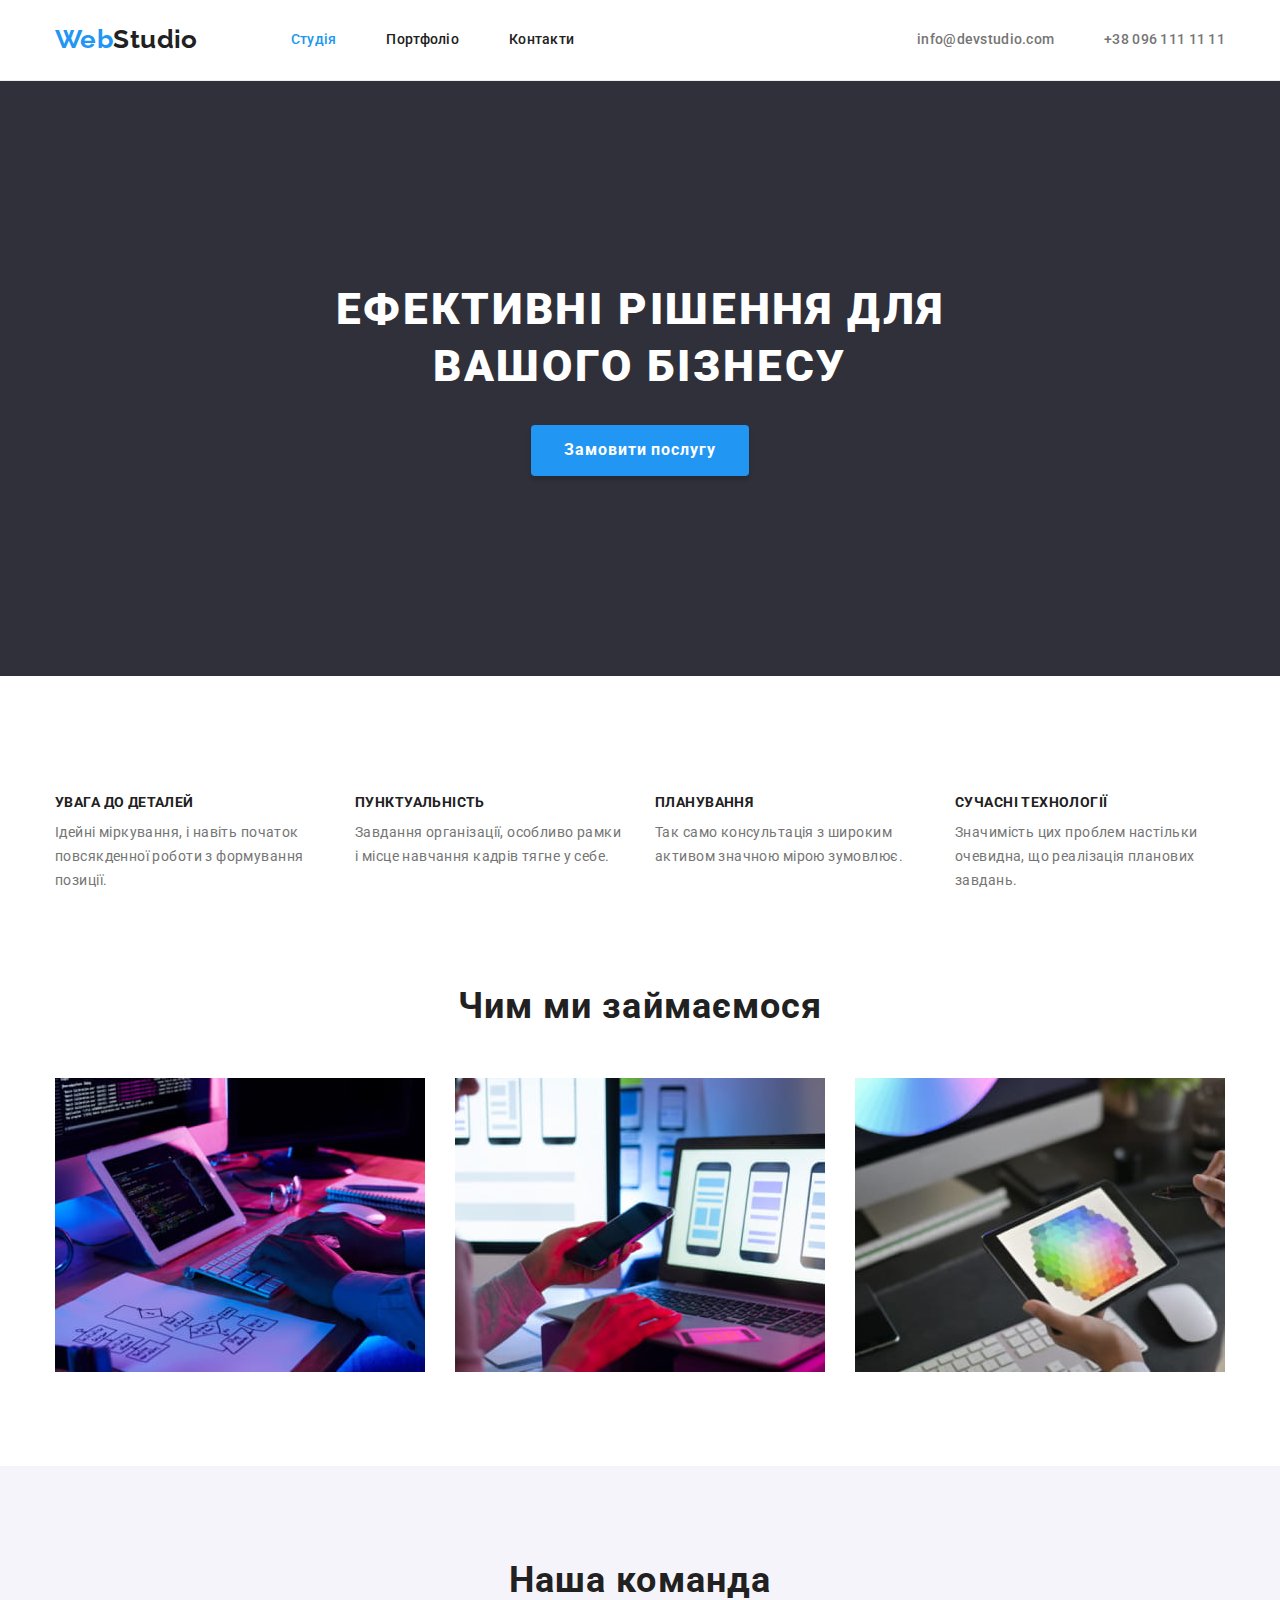
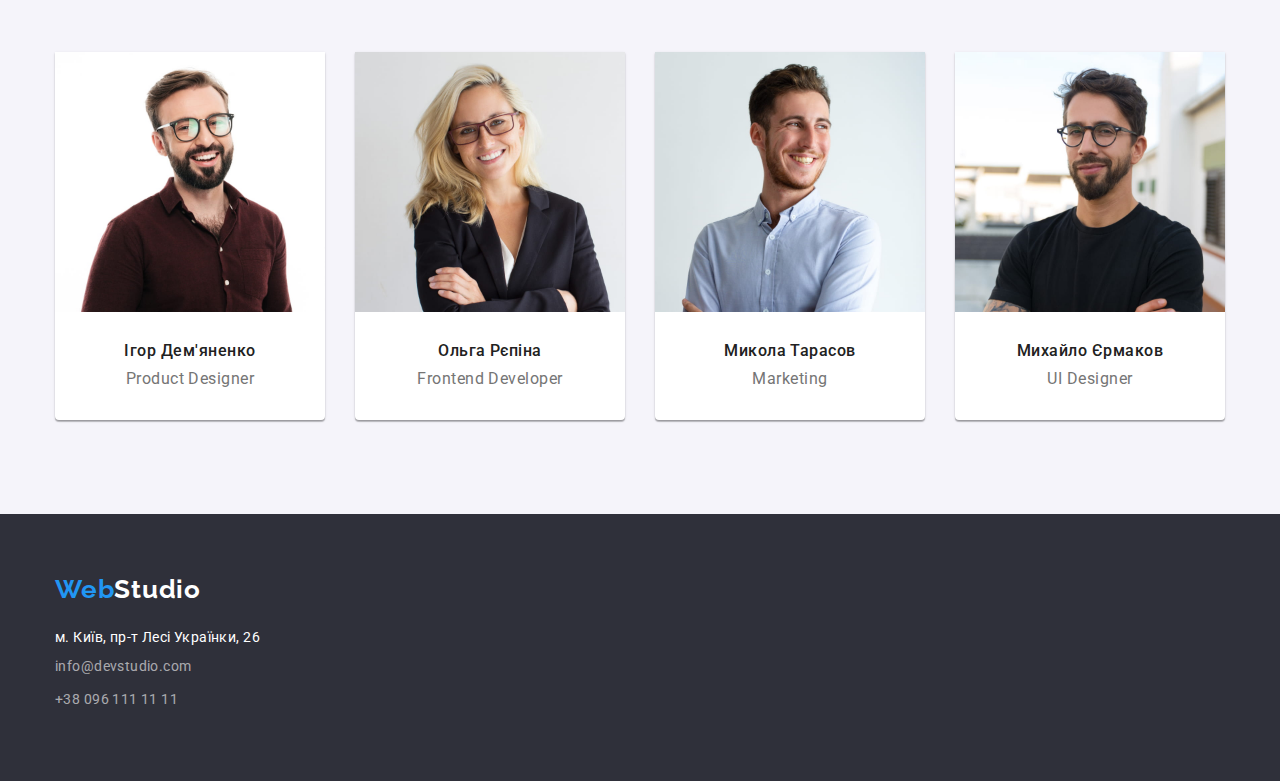
==== index.html @ 75023410 "Initial commit" ====
<!DOCTYPE html>
<html lang="uk">
  <head>
    <meta charset="UTF-8" />
    <meta http-equiv="X-UA-Compatible" content="IE=edge" />
    <meta name="viewport" content="width=device-width, initial-scale=1.0" />
    <link rel="preconnect" href="https://fonts.googleapis.com" />
    <link rel="preconnect" href="https://fonts.gstatic.com" crossorigin />
    <link
      href="https://fonts.googleapis.com/css2?family=Raleway:wght@700&family=Roboto:wght@400;500;700;900&display=swap"
      rel="stylesheet"
    />
    <link
      rel="stylesheet"
      href="https://cdnjs.cloudflare.com/ajax/libs/modern-normalize/1.1.0/modern-normalize.min.css"
    />
    <link rel="stylesheet" href="styles/styles.css" />
    <title>Studio</title>
  </head>
  <body class="page">
    <header class="header">
      <div class="container">
        <div class="main-nav">
          <a href="" class="logo"> <span class="logo-part">Web</span>Studio</a>
          <nav class="nav">
            <ul class="list">
              <li><a class="list-item current" href="">Студія</a></li>
              <li><a class="list-item" href="./portfolio.html">Портфоліо</a></li>
              <li><a class="list-item" href="">Контакти</a></li>
            </ul>
          </nav>
          <ul class="link-contacts">
            <li>
              <a class="link" href="mailto:info@devstudio.com"> info@devstudio.com</a>
            </li>
            <li><a class="link" href="tel:+380961111111"> +38 096 111 11 11</a></li>
          </ul>
        </div>
      </div>
    </header>
    <main class="main">
      <!--Слоган та кнопка-->
      <section class="hero">
        <div class="container">
          <h1 class="slogan">Ефективні рішення для вашого бізнесу</h1>
          <button class="btn" type="button">Замовити послугу</button>
        </div>
      </section>
      <!--Переваги-->
      <section class="section">
        <div class="container">
          <h2 class="hite-title">Переваги</h2>
          <ul class="list-feature">
            <li class="feature-list-item">
              <h3 class="feature">УВАГА ДО ДЕТАЛЕЙ</h3>
              <p class="feature-text">
                Ідейні міркування, і навіть початок повсякденної роботи з формування позиції.
              </p>
            </li>
            <li class="feature-list-item">
              <h3 class="feature">ПУНКТУАЛЬНІСТЬ</h3>
              <p class="feature-text">
                Завдання організації, особливо рамки і місце навчання кадрів тягне у себе.
              </p>
            </li>
            <li class="feature-list-item">
              <h3 class="feature">ПЛАНУВАННЯ</h3>
              <p class="feature-text">
                Так само консультація з широким активом значною мірою зумовлює.
              </p>
            </li>
            <li class="feature-list-item">
              <h3 class="feature">СУЧАСНІ ТЕХНОЛОГІЇ</h3>
              <p class="feature-text">
                Значимість цих проблем настільки очевидна, що реалізація планових завдань.
              </p>
            </li>
          </ul>
        </div>
      </section>
      <!--Чим ми займаємося-->
      <section class="section work">
        <div class="container">
          <h2 class="caption">Чим ми займаємося</h2>
          <ul class="list-how">
            <li>
              <img
                class="image-box"
                src="./image/box_1.jpg"
                alt="Пишемо коди"
                width="370"
                height="294"
              />
            </li>
            <li>
              <img
                class="image-box"
                src="./image/box_2.jpg"
                alt="Оптимізуємо"
                width="370"
                height="294"
              />
            </li>
            <li>
              <img
                class="image-box"
                src="./image/box_3.jpg"
                alt="Розробляємо дизайн"
                width="370"
                height="294"
              />
            </li>
          </ul>
        </div>
      </section>
      <!--Наша команда-->
      <section class="team section">
        <div class="container">
          <h2 class="caption">Наша команда</h2>
          <ul class="list-team">
            <li class="teammate">
              <img
                class="image-team"
                src="./image/team/team4.jpg"
                alt="Хлопець з бородою коричнева рубашка"
                width="270"
                height="260"
              />
              <h3 class="name-teammate">Ігор Дем'яненко</h3>
              <p class="job-title" lang="en">Product Designer</p>
            </li>
            <li class="teammate">
              <img
                class="image-team"
                src="./image/team/team2.jpg"
                alt=" Білявка у чорній сорочці"
                width="270"
                height="260"
              />
              <h3 class="name-teammate">Ольга Рєпіна</h3>
              <p class="job-title" lang="en">Frontend Developer</p>
            </li>
            <li class="teammate">
              <img
                class="image-team"
                src="./image/team/team3.jpg"
                alt="Хлопець у блакитній сорочці"
                width="270"
                height="260"
              />
              <h3 class="name-teammate">Микола Тарасов</h3>
              <p class="job-title" lang="en">Marketing</p>
            </li>
            <li class="teammate">
              <img
                class="image-team"
                src="./image/team/team1.jpg"
                alt="Хлопець з бородою чорна футболка"
                width="270"
                height="260"
              />
              <h3 class="name-teammate">Михайло Єрмаков</h3>
              <p class="job-title" lang="en">UI Designer</p>
            </li>
          </ul>
        </div>
      </section>
    </main>
    <footer class="footer">
      <div class="container">
        <a href="" class="logo-footer">Web<span class="logo-part-footer">Studio</span></a>
        <address class="addres-box">
          <p class="color-adress">м. Київ, пр-т Лесі Українки, 26</p>
          <ul class="address-item">
            <li>
              <a class="adress-contact" href="mailto:info@devstudio.com"> info@devstudio.com</a>
            </li>
            <li><a class="adress-contact" href="tel:+380961111111">+38 096 111 11 11</a></li>
          </ul>
        </address>
      </div>
    </footer>
  </body>
</html>
---- styles/styles.css ----
:root {
  --primary-text-color: #212121;
  --secondary-text-color: #757575;
  --activity-color: #2196f3;
  --white-text-color: #ffffff;
  --primary-background-color: #ffffff;
  --secondary-background-color: #f5f4fa;
}

body {
  color: var(--primary-text-color);
  background-color: rgba(255, 255, 255, 1);
  font-family: 'Roboto', sans-serif;
  font-size: 14px;
  letter-spacing: 0.03em;
}


h1,
h2,
h3,
h4,
h5,
h6,
ul,
p {
  padding: 0;
  margin: 0;
}
img {
  display: block;
  max-width: 100%;
  height: auto;
}

.hite-title {
  visibility: hidden;
}
/* Хедер */
.header-container {
  display: flex;
}
.header{
  border-bottom: 1px solid #ECECEC;
  
}
/*Логотип*/
.logo {
  display: block;
  color: var(--activation-color);
  text-decoration: none;
  font-family: "Raleway";
  font-weight: 700;
  font-size: 26px;
  line-height: 1.19;
  padding-top: 24px;
  margin-right: 93px;
  /* Якщо роблю padding-top: 24 то лого пидскакує */
}
.logo-part {
  color: var(--activity-color);
}
.logo-part-footer {
  color: rgba(255, 255, 255, 1);
}
.logo-footer {
  display: block;
  color: var(--activity-color);
  font-family: 'Raleway';
  font-weight: 700;
  font-size: 26px;
  letter-spacing: 0.03em;
  text-decoration: none;
  line-height: 1.19;
  margin-bottom: 20px;
}
/*Меню навігaції*/
.list {
  margin-right: auto;
  list-style-type: none;
  text-decoration: none;
  display: flex;
  gap: 50px;
  align-items: center;
  padding: 0;
  margin: 0;
  list-style: none;
}
.list-item {
  display: block;
  font-weight: 500;
  list-style-type: none;
  text-decoration: none;
  line-height: 1.14;
  letter-spacing: 0.02em;

  color: var(--primary-text-color);
  padding-top: 32px;
  padding-bottom: 32px;
}
.current {
  color: var(--activity-color);
}
.list-item:hover {
  color: var(--activity-color);
}
.main-nav {
  display: flex;
}
.nav {
  margin-right: auto;
}
/*Контактна информація*/
.link {
  display: block;
  font-weight: 500;
  line-height: 1.14;
  letter-spacing: 0.02em;
  text-decoration: none;
  list-style-type: none;
  padding-top: 32px;
  padding-bottom: 32px;
  color: var(--secondary-text-color);
}
.link:hover {
  color: var(--activity-color);
}
.link-contacts {
  display: flex;
  list-style-type: none;
  gap: 50px;
  margin-left: auto;
  align-items: center;
}
.hero {
  background-color: rgba(47, 48, 58, 1);
  text-align: center;
  padding-top: 200px;
  padding-bottom: 200px;
}
.section{
  display: block;
  padding-top: 94px;
  padding-bottom: 94px;
}
.section.work {
  padding-top: 0;
  padding-bottom: 0;
}

/* Слоган*/
.slogan {
  font-weight: 900;
  font-size: 44px;
  line-height: 1.3;
  color: var(--white-text-color);
  text-align: center;
  letter-spacing: 0.06em;
  text-transform: uppercase;
  margin-bottom: 30px;
  width: 696px;
  margin-left: auto;
  margin-right: auto;
}
/* Контейнер */
.container {
  width: 1200px;
  padding-left: 15px;
  padding-right: 15px;
  margin-left: auto;
  margin-right: auto;
}

/* Кнопка*/
.btn {
  display: flex;
  font-style: normal;
  font-weight: 700;
  font-size: 16px;
  line-height: 1.8;
  color: var(--white-text-color);
  cursor: pointer;
  display: flex;
  align-items: center;
  text-align: center;
  letter-spacing: 0.06em;
  background: #2196f3;
  box-shadow: 0px 4px 4px rgba(0, 0, 0, 0.15);
  border-radius: 4px;
  margin-left: auto;
  margin-right: auto;
  border-radius: 4px;
  border: 1px solid transparent;
  min-width: 216px;
  padding: 10px 32px;
}

.section-feature .section-how {
  background-color: var(--secondary-background-color);
}

.list-feature {
  list-style-type: none;
  display: flex;
  gap: 30px;
  margin: 0;
  padding: 0;
}
/*Переваги*/
.feature {
  font-weight: 700;
  line-height: 1.17;
  font-size: 14px;
  letter-spacing: 0.03em;
  text-transform: uppercase;
padding-bottom: 10px;
  color: var(--primary-text-color);
}
.feature-text {
  line-height: 1.71;
  letter-spacing: 0.03em;
  font-weight: 400;
  font-size: 14px;
  font-style: normal;
  color: var(--secondary-text-color);
}
.feature-list-item {
  min-width: 270px;
  height: 98px;
}
/* Чим ми займаємось*/
.list-how {
  list-style-type: none;
  display: flex;
  gap: 30px;
  padding: 0;
  margin-bottom: 94px;
}
.caption {
  font-weight: 700;
  font-size: 36px;
  line-height: 1.16;
  letter-spacing: 0.03em;
  text-align: center;
  margin-bottom: 50px;


  color: var(--primary-text-color);
}
/* Наша команда*/

.team {
  background-color: var(--secondary-background-color);
  padding-bottom: 94px;
}
.list-team {
  list-style-type: none;
  display: flex;
  gap: 30px;
  padding: 0;

  background-color: var(--secondary-background-color);
}
.name-teammate {
  
  text-align: center;
  letter-spacing: 0.03em;
  color: var(--primary-text-color);
  font-weight: 500;
  font-size: 16px;
  line-height: 1.16;

  margin-bottom: 10px;
}
.image-team{
  margin-bottom: 30px;
}
.job-title {
  text-align: center;
  letter-spacing: 0.03em;
  color: var(--secondary-text-color);
  font-size: 16px;
  font-weight: 400;
  line-height: 1.16;
  padding-bottom: 30px;
}
.teammate {
  background: var(--primary-background-color);
  width: 270px;
  height: 368px;

  background: #ffffff;

  box-shadow: 0px 1px 3px rgba(0, 0, 0, 0.12), 0px 1px 1px rgba(0, 0, 0, 0.14),
    0px 2px 1px rgba(0, 0, 0, 0.2);
  border-radius: 0px 0px 4px 4px;
}
/* Footer*/
.footer {
  background-color: rgba(47, 48, 58, 1);
  padding-top: 60px;
  padding-bottom: 60px;
}
.address-item {
  list-style-type: none;
  padding: 0;
}
.adress-list {
  font-style: normal;
  line-height: 1.71;
  letter-spacing: 0.03em;
  color: var(--white-text-color);
  text-decoration: none;
}
.color-adress {
  margin-bottom: 9px;
  font-style: normal;
  width: 231px;
  height: 21px;
  left: 215px;
  top: 2205px;
  line-height: 24px;
  letter-spacing: 0.03em;
  color: var(--white-text-color);
}
.adress-contact {
  display: block;
  font-style: normal;
  line-height: 1.71;
  letter-spacing: 0.03em;
  color: rgba(255, 255, 255, 0.6);
  text-decoration: none;
  margin-bottom: 9px;
}
/* CSS HW 2*/
/* Кнопки*/

.btn-list {
  list-style-type: none;
  display: flex;
  gap: 8px;
  justify-content: center;
  margin-bottom: 50px;
}
.btn-list .btn2 {
  cursor: pointer;
  font-weight: 500;
  font-size: 16px;
  line-height: 1.62;
  border: 1px solid transparent;
  background: #f5f4fa;
  border-radius: 4px;
  font-style: normal;
  padding: 6px 22px;
}

.btn-list .btn2:hover,
.btn-list .btn2:focus {
  color: var(--white-text-color);
  background-color: var(--activity-color);
}
.btn2:hover {
  font-weight: 500;
  font-size: 16px;
  line-height: 1.6;
  text-align: center;
  letter-spacing: 0.03em;
}
/* Проекти*/

.project-list {
  list-style-type: none;
  display: flex;
  flex-wrap: wrap;
  padding: 0;
  gap: 30px;
  margin-bottom: 0;
}
.cards-item {
  background: var(--primary-background-color);
  border: 1px solid #eeeeee;
  padding-top: 20px;
  padding-right: 24px;
  padding-bottom: 20px;
  padding-left: 24px;
}
.project-name {
  font-weight: 700;
  font-size: 18px;
  line-height: 2;
  text-decoration: none;
  letter-spacing: 0.06em;
  color: var(--primary-text-color);
  margin-bottom: 4px;
}
.project-item {
  text-decoration: none;
}
.project-type {
  font-size: 16px;
  line-height: 1.8;
  letter-spacing: 0.03em;
  color: var(--secondary-text-color);
}
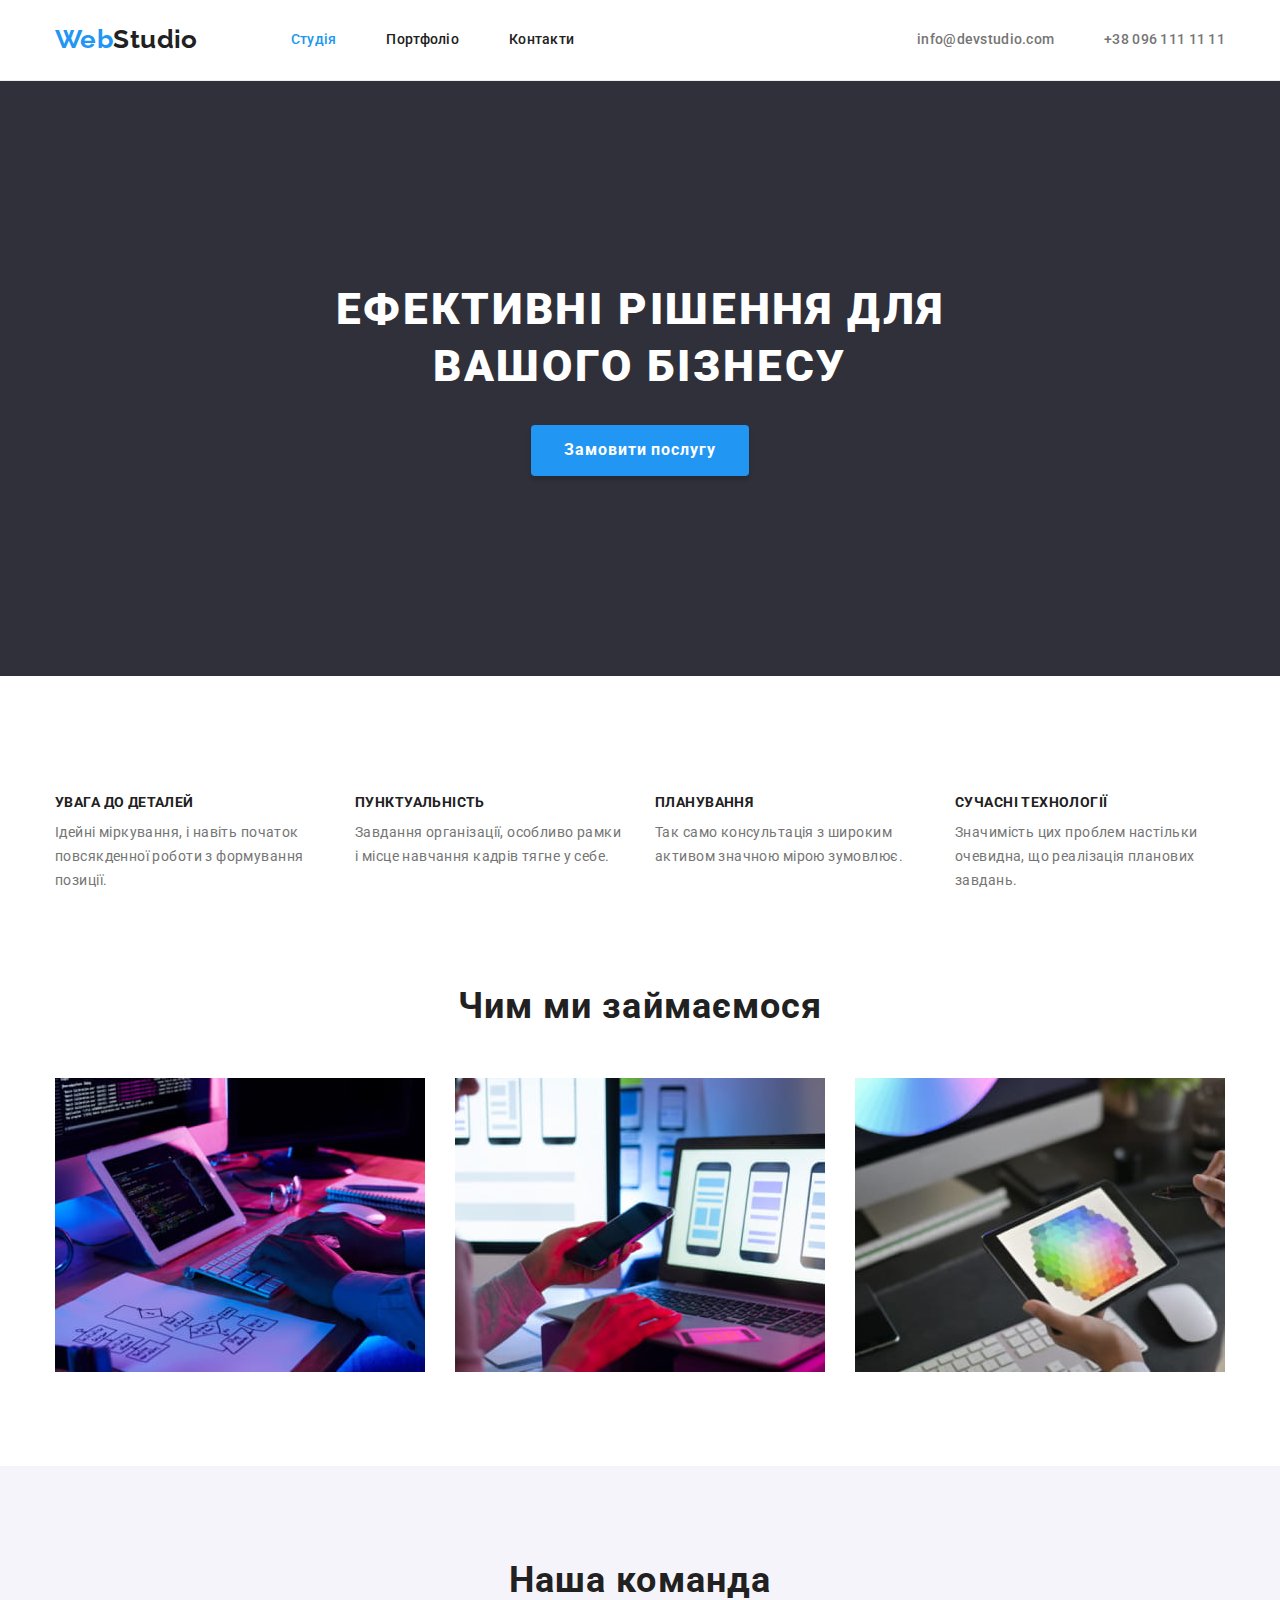
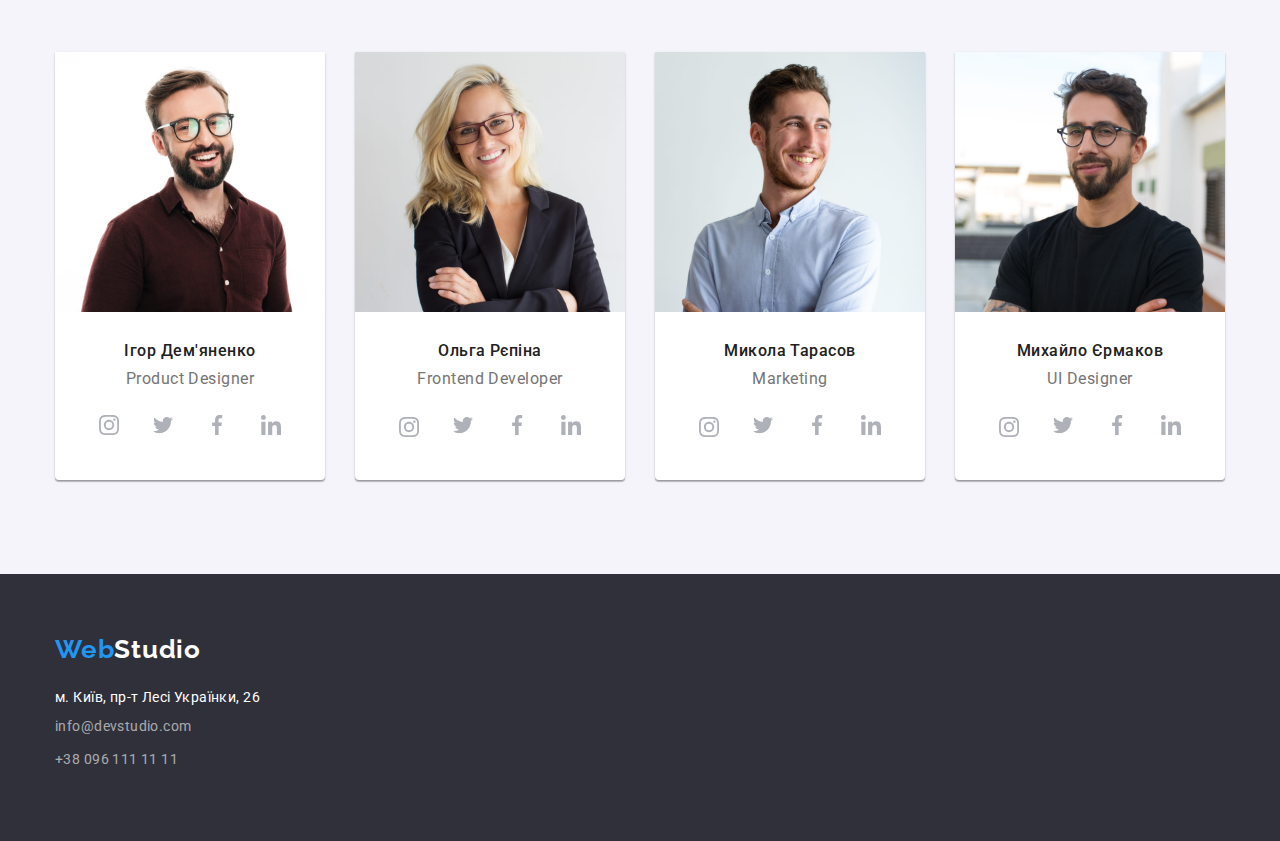
==== commit d8cf3068: "commit" ====
--- a/index.html
+++ b/index.html
@@ -128,6 +128,40 @@
               />
               <h3 class="name-teammate">Ігор Дем'яненко</h3>
               <p class="job-title" lang="en">Product Designer</p>
+              <ul class="social">
+                <li class="social-item">
+                  <a class="social-link"
+                   href=""
+                   target="_blank" 
+                   rel="noreferrer noopener" 
+                   aria-label="Instagram">
+                  <svg class="social-icon" width="20" height="20">
+                  <use href="./image/icons.svg#instagram"></use>
+                  </svg>
+                </a>
+              </li>
+                <li class="social-item">
+                  <a class="" href="" target="_blank" rel="noreferrer noopener" aria-label="Twitter">
+                  <svg class="social-icon" width="20" height="20">
+                    <use href="./image/icons.svg#twitter"></use>
+                    </svg>
+                </a>
+              </li>
+                <li class="social-item">
+                  <a class="" href="" target="_blank" rel="noreferrer noopener" aria-label="Facebook">
+                  <svg class="social-icon" width="20" height="20">
+                    <use href="./image/icons.svg#facebook"></use>
+                    </svg>
+                </a>
+              </li>
+                <li class="social-item">
+                  <a class="" href="" target="_blank" rel="noreferrer noopener" aria-label="Linkedin">
+                  <svg class="social-icon" width="20" height="20">
+                  <use href="./image/icons.svg#linkedin"></use>
+                  </svg>
+                </a>
+              </li>
+              </ul>
             </li>
             <li class="teammate">
               <img
@@ -139,6 +173,40 @@
               />
               <h3 class="name-teammate">Ольга Рєпіна</h3>
               <p class="job-title" lang="en">Frontend Developer</p>
+              <ul class="social">
+                <li class="social-item">
+                  <a class="social-item"
+                   href=""
+                   target="_blank" 
+                   rel="noreferrer noopener" 
+                   aria-label="Instagram">
+                  <svg class="social-icon" width="20" height="20">
+                  <use href="./image/icons.svg#instagram"></use>
+                  </svg>
+                </a>
+              </li>
+                <li class="social-item">
+                  <a class="" href="" target="_blank" rel="noreferrer noopener" aria-label="Twitter">
+                  <svg class="social-icon" width="20" height="20">
+                    <use href="./image/icons.svg#twitter"></use>
+                    </svg>
+                </a>
+              </li>
+                <li class="social-item">
+                  <a class="" href="" target="_blank" rel="noreferrer noopener" aria-label="Facebook">
+                  <svg class="social-icon" width="20" height="20">
+                    <use href="./image/icons.svg#facebook"></use>
+                    </svg>
+                </a>
+              </li>
+                <li class="social-item">
+                  <a class="" href="" target="_blank" rel="noreferrer noopener" aria-label="Linkedin">
+                  <svg class="social-icon" width="20" height="20">
+                  <use href="./image/icons.svg#linkedin"></use>
+                  </svg>
+                </a>
+              </li>
+              </ul>
             </li>
             <li class="teammate">
               <img
@@ -150,6 +218,40 @@
               />
               <h3 class="name-teammate">Микола Тарасов</h3>
               <p class="job-title" lang="en">Marketing</p>
+              <ul class="social">
+                <li class="social-item">
+                  <a class="social-item"
+                   href=""
+                   target="_blank" 
+                   rel="noreferrer noopener" 
+                   aria-label="Instagram">
+                  <svg class="social-icon" width="20" height="20">
+                  <use href="./image/icons.svg#instagram"></use>
+                  </svg>
+                </a>
+              </li>
+                <li class="social-item">
+                  <a class="" href="" target="_blank" rel="noreferrer noopener" aria-label="Twitter">
+                  <svg class="social-icon" width="20" height="20">
+                    <use href="./image/icons.svg#twitter"></use>
+                    </svg>
+                </a>
+              </li>
+                <li class="social-item">
+                  <a class="" href="" target="_blank" rel="noreferrer noopener" aria-label="Facebook">
+                  <svg class="social-icon" width="20" height="20">
+                    <use href="./image/icons.svg#facebook"></use>
+                    </svg>
+                </a>
+              </li>
+                <li class="social-item">
+                  <a class="" href="" target="_blank" rel="noreferrer noopener" aria-label="Linkedin">
+                  <svg class="social-icon" width="20" height="20">
+                  <use href="./image/icons.svg#linkedin"></use>
+                  </svg>
+                </a>
+              </li>
+              </ul>
             </li>
             <li class="teammate">
               <img
@@ -161,6 +263,40 @@
               />
               <h3 class="name-teammate">Михайло Єрмаков</h3>
               <p class="job-title" lang="en">UI Designer</p>
+              <ul class="social">
+                <li  class="social-item">
+                  <a class="social-item"
+                   href=""
+                   target="_blank" 
+                   rel="noreferrer noopener" 
+                   aria-label="Instagram">
+                  <svg class="social-icon" width="20" height="20">
+                  <use href="./image/icons.svg#instagram"></use>
+                  </svg>
+                </a>
+              </li>
+                <li class="social-item">
+                  <a class="" href="" target="_blank" rel="noreferrer noopener" aria-label="Twitter">
+                  <svg class="social-icon" width="20" height="20">
+                    <use href="./image/icons.svg#twitter"></use>
+                    </svg>
+                </a>
+              </li>
+                <li class="social-item">
+                  <a class="" href="" target="_blank" rel="noreferrer noopener" aria-label="Facebook">
+                  <svg class="social-icon" width="20" height="20">
+                    <use href="./image/icons.svg#facebook"></use>
+                    </svg>
+                </a>
+              </li>
+                <li class="social-item">
+                  <a class="" href="" target="_blank" rel="noreferrer noopener" aria-label="Linkedin">
+                  <svg class="social-icon" width="20" height="20">
+                  <use href="./image/icons.svg#linkedin"></use>
+                  </svg>
+                </a>
+              </li>
+              </ul>
             </li>
           </ul>
         </div>
--- a/styles/styles.css
+++ b/styles/styles.css
@@ -5,6 +5,7 @@
   --white-text-color: #ffffff;
   --primary-background-color: #ffffff;
   --secondary-background-color: #f5f4fa;
+  --social-icon-color: #afb1b8;
 }
 
 body {
@@ -260,6 +261,7 @@
   padding: 0;
 
   background-color: var(--secondary-background-color);
+  
 }
 .name-teammate {
   
@@ -282,18 +284,19 @@
   font-size: 16px;
   font-weight: 400;
   line-height: 1.16;
-  padding-bottom: 30px;
+  margin-bottom: 16px;
 }
 .teammate {
   background: var(--primary-background-color);
   width: 270px;
-  height: 368px;
+  height: 428px;
 
   background: #ffffff;
 
   box-shadow: 0px 1px 3px rgba(0, 0, 0, 0.12), 0px 1px 1px rgba(0, 0, 0, 0.14),
     0px 2px 1px rgba(0, 0, 0, 0.2);
   border-radius: 0px 0px 4px 4px;
+
 }
 /* Footer*/
 .footer {
@@ -402,3 +405,28 @@
   letter-spacing: 0.03em;
   color: var(--secondary-text-color);
 }
+
+/* Іконки */
+.social-item{
+  display: flex;
+  list-style: none;
+  justify-content: center;
+  align-items: center;
+
+  width: 44px;
+  height: 44px;
+
+  background-color: var(--primary-background-color);
+  border-radius: 50%;
+
+}
+.social {
+  display: flex;
+  gap: 10px;
+  justify-content: center;
+
+  padding-bottom: 30px;
+}
+.social-icon{
+fill: var(--social-icon-color);
+}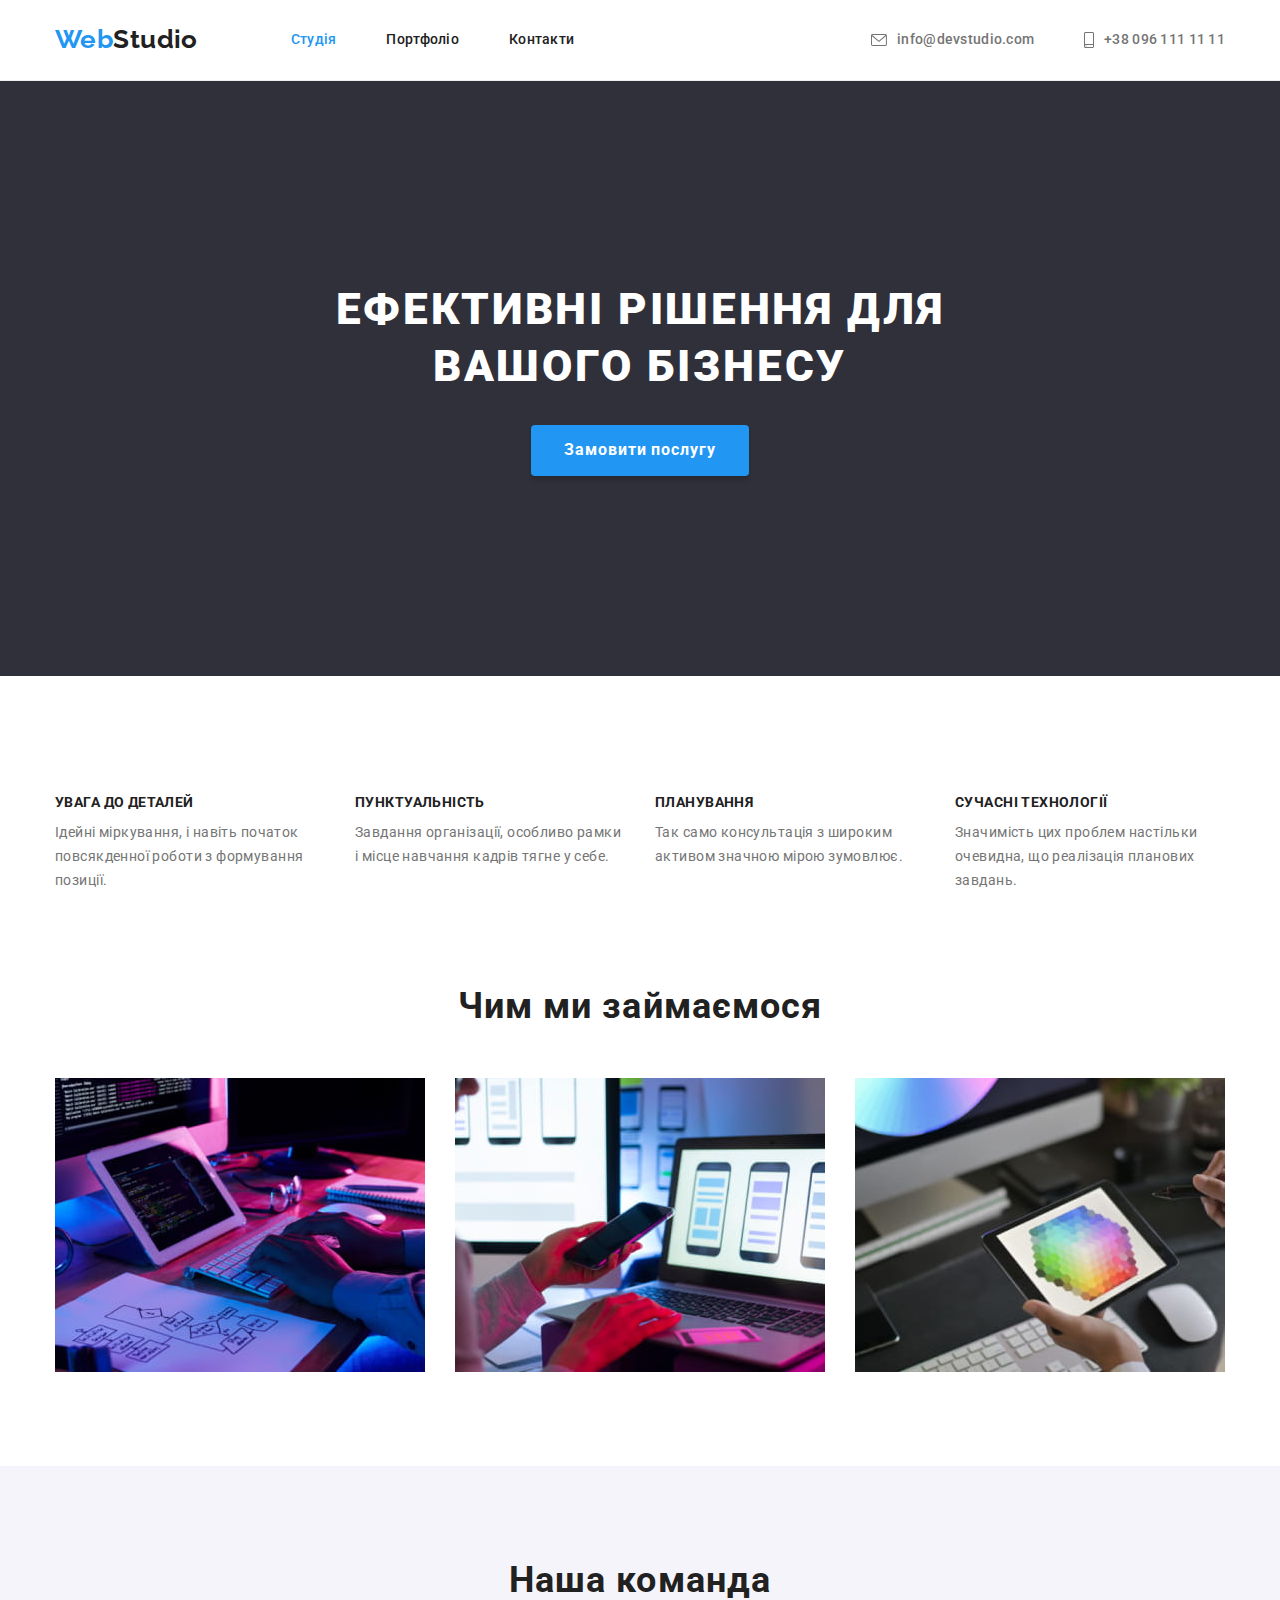
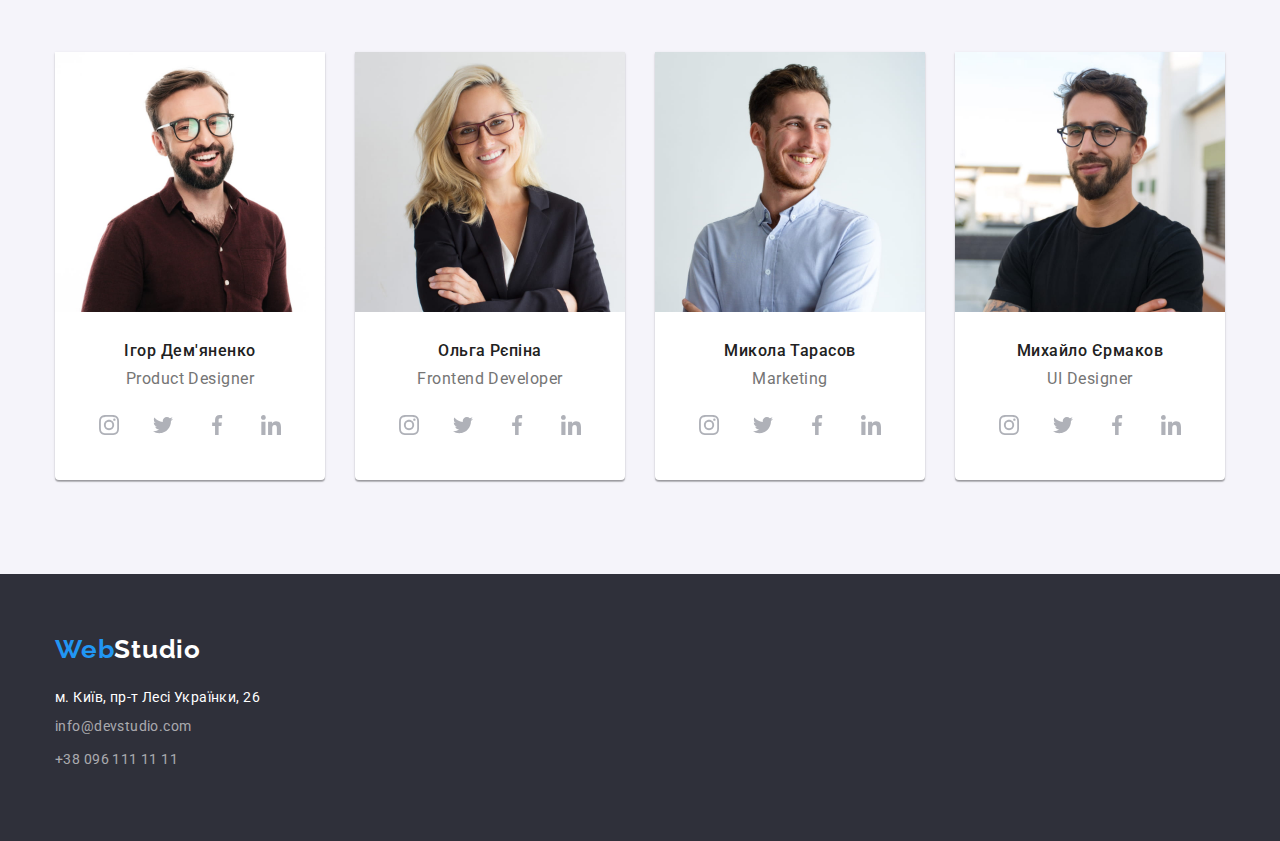
==== commit 76139e9c: "commit" ====
--- a/index.html
+++ b/index.html
@@ -30,10 +30,14 @@
             </ul>
           </nav>
           <ul class="link-contacts">
-            <li>
-              <a class="link" href="mailto:info@devstudio.com"> info@devstudio.com</a>
-            </li>
-            <li><a class="link" href="tel:+380961111111"> +38 096 111 11 11</a></li>
+            <li class="header-contacts">
+              <a class="link" href="mailto:info@devstudio.com"> 
+                <svg class="mail-icon" width="16" height="10"><use href="./image/icons.svg#envelope"></use></svg>info@devstudio.com</a>
+            </li>
+            <li class="header-contacts">
+              <a class="link" href="tel:+380961111111">
+                <svg class="tell-icon" width="16" height="10"><use href="./image/icons.svg#smartphone"></use></svg>+38 096 111 11 11</a>
+            </li>
           </ul>
         </div>
       </div>
@@ -141,21 +145,21 @@
                 </a>
               </li>
                 <li class="social-item">
-                  <a class="" href="" target="_blank" rel="noreferrer noopener" aria-label="Twitter">
+                  <a class="social-link" href="" target="_blank" rel="noreferrer noopener" aria-label="Twitter">
                   <svg class="social-icon" width="20" height="20">
                     <use href="./image/icons.svg#twitter"></use>
                     </svg>
                 </a>
               </li>
                 <li class="social-item">
-                  <a class="" href="" target="_blank" rel="noreferrer noopener" aria-label="Facebook">
+                  <a class="social-link" href="" target="_blank" rel="noreferrer noopener" aria-label="Facebook">
                   <svg class="social-icon" width="20" height="20">
                     <use href="./image/icons.svg#facebook"></use>
                     </svg>
                 </a>
               </li>
                 <li class="social-item">
-                  <a class="" href="" target="_blank" rel="noreferrer noopener" aria-label="Linkedin">
+                  <a class="social-link" href="" target="_blank" rel="noreferrer noopener" aria-label="Linkedin">
                   <svg class="social-icon" width="20" height="20">
                   <use href="./image/icons.svg#linkedin"></use>
                   </svg>
@@ -175,7 +179,7 @@
               <p class="job-title" lang="en">Frontend Developer</p>
               <ul class="social">
                 <li class="social-item">
-                  <a class="social-item"
+                  <a class="social-link"
                    href=""
                    target="_blank" 
                    rel="noreferrer noopener" 
@@ -186,21 +190,21 @@
                 </a>
               </li>
                 <li class="social-item">
-                  <a class="" href="" target="_blank" rel="noreferrer noopener" aria-label="Twitter">
+                  <a class="social-link" href="" target="_blank" rel="noreferrer noopener" aria-label="Twitter">
                   <svg class="social-icon" width="20" height="20">
                     <use href="./image/icons.svg#twitter"></use>
                     </svg>
                 </a>
               </li>
                 <li class="social-item">
-                  <a class="" href="" target="_blank" rel="noreferrer noopener" aria-label="Facebook">
+                  <a class="social-link" href="" target="_blank" rel="noreferrer noopener" aria-label="Facebook">
                   <svg class="social-icon" width="20" height="20">
                     <use href="./image/icons.svg#facebook"></use>
                     </svg>
                 </a>
               </li>
                 <li class="social-item">
-                  <a class="" href="" target="_blank" rel="noreferrer noopener" aria-label="Linkedin">
+                  <a class="social-link" href="" target="_blank" rel="noreferrer noopener" aria-label="Linkedin">
                   <svg class="social-icon" width="20" height="20">
                   <use href="./image/icons.svg#linkedin"></use>
                   </svg>
@@ -220,7 +224,7 @@
               <p class="job-title" lang="en">Marketing</p>
               <ul class="social">
                 <li class="social-item">
-                  <a class="social-item"
+                  <a class="social-link"
                    href=""
                    target="_blank" 
                    rel="noreferrer noopener" 
@@ -231,21 +235,21 @@
                 </a>
               </li>
                 <li class="social-item">
-                  <a class="" href="" target="_blank" rel="noreferrer noopener" aria-label="Twitter">
+                  <a class="social-link" href="" target="_blank" rel="noreferrer noopener" aria-label="Twitter">
                   <svg class="social-icon" width="20" height="20">
                     <use href="./image/icons.svg#twitter"></use>
                     </svg>
                 </a>
               </li>
                 <li class="social-item">
-                  <a class="" href="" target="_blank" rel="noreferrer noopener" aria-label="Facebook">
+                  <a class="social-link" href="" target="_blank" rel="noreferrer noopener" aria-label="Facebook">
                   <svg class="social-icon" width="20" height="20">
                     <use href="./image/icons.svg#facebook"></use>
                     </svg>
                 </a>
               </li>
                 <li class="social-item">
-                  <a class="" href="" target="_blank" rel="noreferrer noopener" aria-label="Linkedin">
+                  <a class="social-link" href="" target="_blank" rel="noreferrer noopener" aria-label="Linkedin">
                   <svg class="social-icon" width="20" height="20">
                   <use href="./image/icons.svg#linkedin"></use>
                   </svg>
@@ -265,7 +269,7 @@
               <p class="job-title" lang="en">UI Designer</p>
               <ul class="social">
                 <li  class="social-item">
-                  <a class="social-item"
+                  <a class="social-link"
                    href=""
                    target="_blank" 
                    rel="noreferrer noopener" 
@@ -276,21 +280,21 @@
                 </a>
               </li>
                 <li class="social-item">
-                  <a class="" href="" target="_blank" rel="noreferrer noopener" aria-label="Twitter">
+                  <a class="social-link" href="" target="_blank" rel="noreferrer noopener" aria-label="Twitter">
                   <svg class="social-icon" width="20" height="20">
                     <use href="./image/icons.svg#twitter"></use>
                     </svg>
                 </a>
               </li>
                 <li class="social-item">
-                  <a class="" href="" target="_blank" rel="noreferrer noopener" aria-label="Facebook">
+                  <a class="social-link" href="" target="_blank" rel="noreferrer noopener" aria-label="Facebook">
                   <svg class="social-icon" width="20" height="20">
                     <use href="./image/icons.svg#facebook"></use>
                     </svg>
                 </a>
               </li>
                 <li class="social-item">
-                  <a class="" href="" target="_blank" rel="noreferrer noopener" aria-label="Linkedin">
+                  <a class="social-link" href="" target="_blank" rel="noreferrer noopener" aria-label="Linkedin">
                   <svg class="social-icon" width="20" height="20">
                   <use href="./image/icons.svg#linkedin"></use>
                   </svg>
--- a/styles/styles.css
+++ b/styles/styles.css
@@ -28,6 +28,10 @@
   padding: 0;
   margin: 0;
 }
+a {
+  text-decoration: none;
+  color: currentColor;
+}
 img {
   display: block;
   max-width: 100%;
@@ -43,7 +47,10 @@
 }
 .header{
   border-bottom: 1px solid #ECECEC;
-  
+}
+.header-contacts{
+  display: flex;
+  align-items: center;
 }
 /*Логотип*/
 .logo {
@@ -113,7 +120,7 @@
 }
 /*Контактна информація*/
 .link {
-  display: block;
+  display: flex;
   font-weight: 500;
   line-height: 1.14;
   letter-spacing: 0.02em;
@@ -122,8 +129,12 @@
   padding-top: 32px;
   padding-bottom: 32px;
   color: var(--secondary-text-color);
+  align-items: center;
 }
 .link:hover {
+  color: var(--activity-color);
+}
+.link:focus{
   color: var(--activity-color);
 }
 .link-contacts {
@@ -406,7 +417,7 @@
   color: var(--secondary-text-color);
 }
 
-/* Іконки */
+/* Іконки соціальних мереж тімейтів */
 .social-item{
   display: flex;
   list-style: none;
@@ -420,6 +431,9 @@
   border-radius: 50%;
 
 }
+.social-item:hover{
+  fill:var(--activity-color);
+}
 .social {
   display: flex;
   gap: 10px;
@@ -429,4 +443,43 @@
 }
 .social-icon{
 fill: var(--social-icon-color);
+}
+/* .social-item:hover .social-icon,
+.social-item:focus .social-icon{
+  background-color: var(--primary-background-color);
+} */
+
+
+/* Іконки хедеру */
+.mail-icon{
+  margin-right: 10px;
+  width: 16px;
+  height: 12px;
+
+}
+.tell-icon{
+  margin-right: 10px;
+  width: 10px;
+  height: 16px;
+  fill: var(--secondary-text-color);
+}
+/* .mail-icon:hover{
+  fill: var(--activity-color);
+}
+.link:focus .mail-icon{
+  fill: var(--activity-color);
+}
+
+.link:hover .tell-icon{
+  fill:var(--activity-color);
+}
+.link:focus .tell-icon{
+  fill: var(--activity-color);
+} */
+
+.link:hover .mail-icon,
+.link:focus .mail-icon,
+.link:hover .tell-icon,
+.link:focus .tell-icon{
+  fill: var(--activity-color);
 }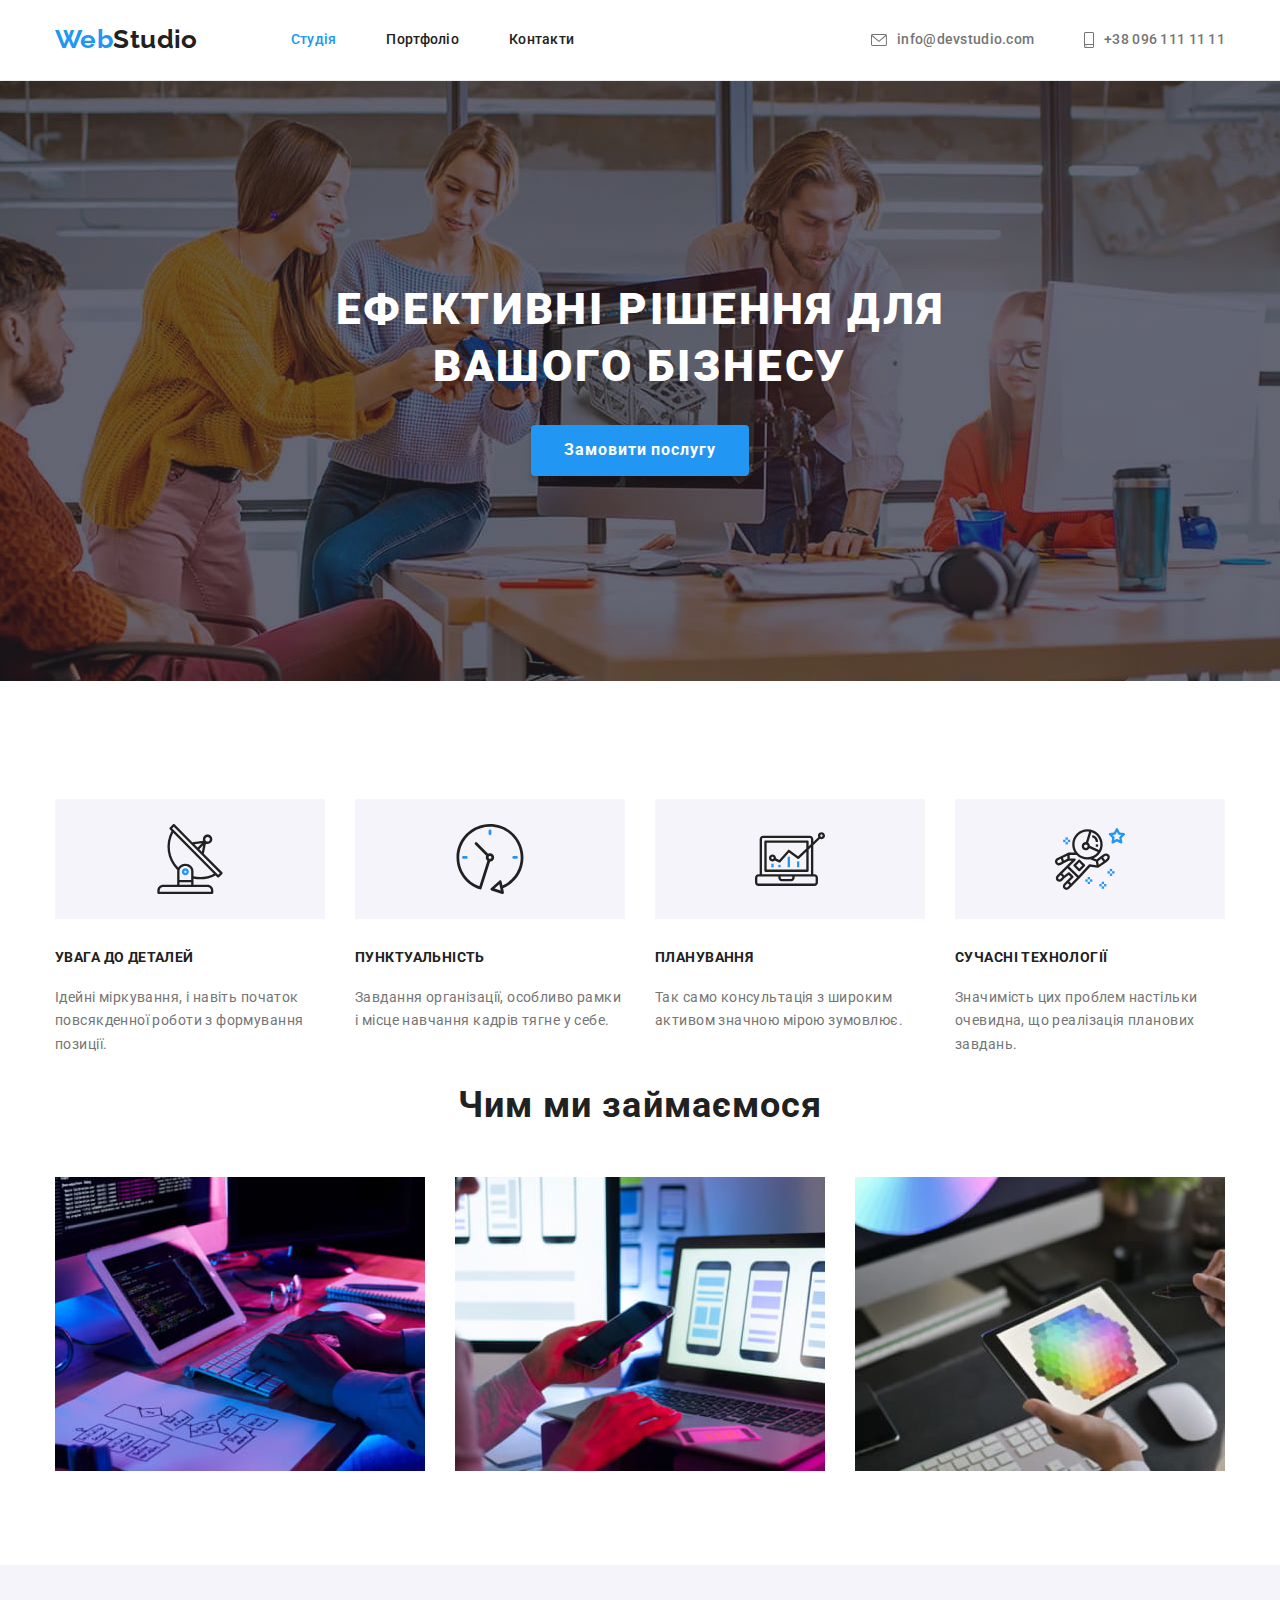
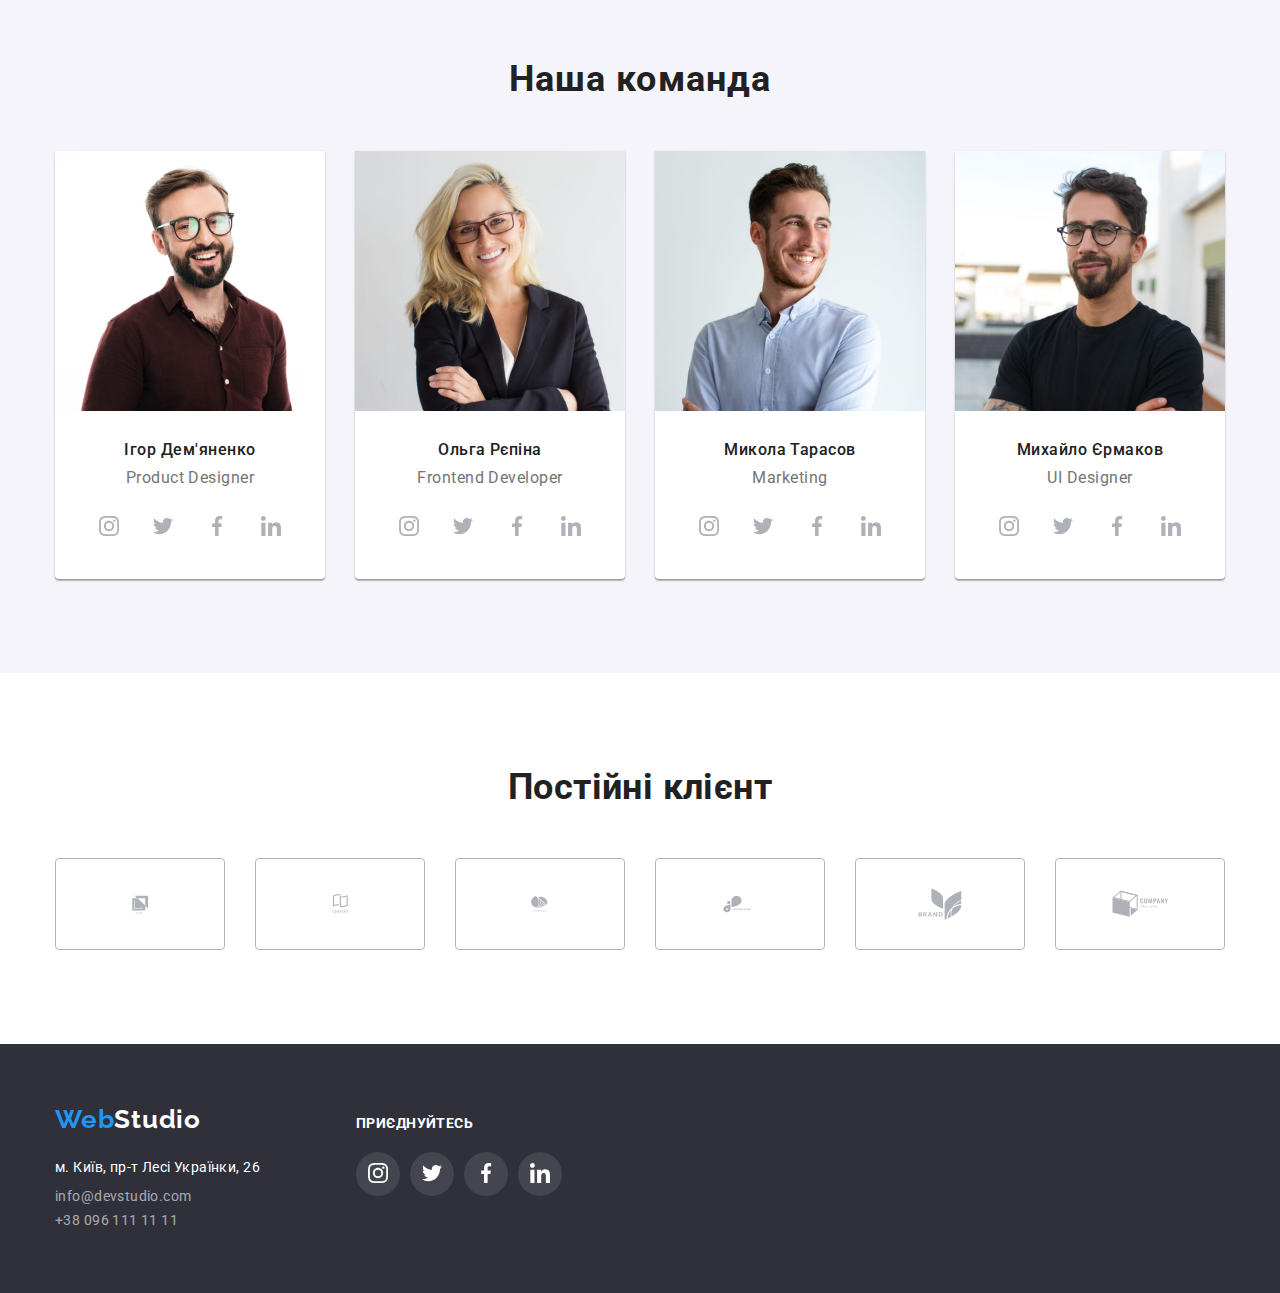
==== commit f39a837d: "commit" ====
--- a/index.html
+++ b/index.html
@@ -31,12 +31,18 @@
           </nav>
           <ul class="link-contacts">
             <li class="header-contacts">
-              <a class="link" href="mailto:info@devstudio.com"> 
-                <svg class="mail-icon" width="16" height="10"><use href="./image/icons.svg#envelope"></use></svg>info@devstudio.com</a>
+              <a class="link" href="mailto:info@devstudio.com">
+                <svg class="mail-icon activation-icon" width="16" height="10">
+                  <use href="./image/icons.svg#envelope"></use></svg
+                >info@devstudio.com</a
+              >
             </li>
             <li class="header-contacts">
               <a class="link" href="tel:+380961111111">
-                <svg class="tell-icon" width="16" height="10"><use href="./image/icons.svg#smartphone"></use></svg>+38 096 111 11 11</a>
+                <svg class="tell-icon activation-icon" width="16" height="10">
+                  <use href="./image/icons.svg#smartphone"></use></svg
+                >+38 096 111 11 11</a
+              >
             </li>
           </ul>
         </div>
@@ -56,25 +62,25 @@
           <h2 class="hite-title">Переваги</h2>
           <ul class="list-feature">
             <li class="feature-list-item">
-              <h3 class="feature">УВАГА ДО ДЕТАЛЕЙ</h3>
+              <h3 class="feature detalis">УВАГА ДО ДЕТАЛЕЙ</h3>
               <p class="feature-text">
                 Ідейні міркування, і навіть початок повсякденної роботи з формування позиції.
               </p>
             </li>
             <li class="feature-list-item">
-              <h3 class="feature">ПУНКТУАЛЬНІСТЬ</h3>
+              <h3 class="feature punktuality">ПУНКТУАЛЬНІСТЬ</h3>
               <p class="feature-text">
                 Завдання організації, особливо рамки і місце навчання кадрів тягне у себе.
               </p>
             </li>
             <li class="feature-list-item">
-              <h3 class="feature">ПЛАНУВАННЯ</h3>
+              <h3 class="feature planning">ПЛАНУВАННЯ</h3>
               <p class="feature-text">
                 Так само консультація з широким активом значною мірою зумовлює.
               </p>
             </li>
             <li class="feature-list-item">
-              <h3 class="feature">СУЧАСНІ ТЕХНОЛОГІЇ</h3>
+              <h3 class="feature technology">СУЧАСНІ ТЕХНОЛОГІЇ</h3>
               <p class="feature-text">
                 Значимість цих проблем настільки очевидна, що реалізація планових завдань.
               </p>
@@ -134,37 +140,57 @@
               <p class="job-title" lang="en">Product Designer</p>
               <ul class="social">
                 <li class="social-item">
-                  <a class="social-link"
-                   href=""
-                   target="_blank" 
-                   rel="noreferrer noopener" 
-                   aria-label="Instagram">
-                  <svg class="social-icon" width="20" height="20">
-                  <use href="./image/icons.svg#instagram"></use>
-                  </svg>
-                </a>
-              </li>
-                <li class="social-item">
-                  <a class="social-link" href="" target="_blank" rel="noreferrer noopener" aria-label="Twitter">
-                  <svg class="social-icon" width="20" height="20">
-                    <use href="./image/icons.svg#twitter"></use>
-                    </svg>
-                </a>
-              </li>
-                <li class="social-item">
-                  <a class="social-link" href="" target="_blank" rel="noreferrer noopener" aria-label="Facebook">
-                  <svg class="social-icon" width="20" height="20">
-                    <use href="./image/icons.svg#facebook"></use>
-                    </svg>
-                </a>
-              </li>
-                <li class="social-item">
-                  <a class="social-link" href="" target="_blank" rel="noreferrer noopener" aria-label="Linkedin">
-                  <svg class="social-icon" width="20" height="20">
-                  <use href="./image/icons.svg#linkedin"></use>
-                  </svg>
-                </a>
-              </li>
+                  <a
+                    class="social-link"
+                    href=""
+                    target="_blank"
+                    rel="noreferrer noopener"
+                    aria-label="Instagram"
+                  >
+                    <svg class="social-icon" width="20" height="20">
+                      <use href="./image/icons.svg#instagram"></use>
+                    </svg>
+                  </a>
+                </li>
+                <li class="social-item">
+                  <a
+                    class="social-link"
+                    href=""
+                    target="_blank"
+                    rel="noreferrer noopener"
+                    aria-label="Twitter"
+                  >
+                    <svg class="social-icon" width="20" height="20">
+                      <use href="./image/icons.svg#twitter"></use>
+                    </svg>
+                  </a>
+                </li>
+                <li class="social-item">
+                  <a
+                    class="social-link"
+                    href=""
+                    target="_blank"
+                    rel="noreferrer noopener"
+                    aria-label="Facebook"
+                  >
+                    <svg class="social-icon" width="20" height="20">
+                      <use href="./image/icons.svg#facebook"></use>
+                    </svg>
+                  </a>
+                </li>
+                <li class="social-item">
+                  <a
+                    class="social-link"
+                    href=""
+                    target="_blank"
+                    rel="noreferrer noopener"
+                    aria-label="Linkedin"
+                  >
+                    <svg class="social-icon" width="20" height="20">
+                      <use href="./image/icons.svg#linkedin"></use>
+                    </svg>
+                  </a>
+                </li>
               </ul>
             </li>
             <li class="teammate">
@@ -179,37 +205,57 @@
               <p class="job-title" lang="en">Frontend Developer</p>
               <ul class="social">
                 <li class="social-item">
-                  <a class="social-link"
-                   href=""
-                   target="_blank" 
-                   rel="noreferrer noopener" 
-                   aria-label="Instagram">
-                  <svg class="social-icon" width="20" height="20">
-                  <use href="./image/icons.svg#instagram"></use>
-                  </svg>
-                </a>
-              </li>
-                <li class="social-item">
-                  <a class="social-link" href="" target="_blank" rel="noreferrer noopener" aria-label="Twitter">
-                  <svg class="social-icon" width="20" height="20">
-                    <use href="./image/icons.svg#twitter"></use>
-                    </svg>
-                </a>
-              </li>
-                <li class="social-item">
-                  <a class="social-link" href="" target="_blank" rel="noreferrer noopener" aria-label="Facebook">
-                  <svg class="social-icon" width="20" height="20">
-                    <use href="./image/icons.svg#facebook"></use>
-                    </svg>
-                </a>
-              </li>
-                <li class="social-item">
-                  <a class="social-link" href="" target="_blank" rel="noreferrer noopener" aria-label="Linkedin">
-                  <svg class="social-icon" width="20" height="20">
-                  <use href="./image/icons.svg#linkedin"></use>
-                  </svg>
-                </a>
-              </li>
+                  <a
+                    class="social-link"
+                    href=""
+                    target="_blank"
+                    rel="noreferrer noopener"
+                    aria-label="Instagram"
+                  >
+                    <svg class="social-icon" width="20" height="20">
+                      <use href="./image/icons.svg#instagram"></use>
+                    </svg>
+                  </a>
+                </li>
+                <li class="social-item">
+                  <a
+                    class="social-link"
+                    href=""
+                    target="_blank"
+                    rel="noreferrer noopener"
+                    aria-label="Twitter"
+                  >
+                    <svg class="social-icon" width="20" height="20">
+                      <use href="./image/icons.svg#twitter"></use>
+                    </svg>
+                  </a>
+                </li>
+                <li class="social-item">
+                  <a
+                    class="social-link"
+                    href=""
+                    target="_blank"
+                    rel="noreferrer noopener"
+                    aria-label="Facebook"
+                  >
+                    <svg class="social-icon" width="20" height="20">
+                      <use href="./image/icons.svg#facebook"></use>
+                    </svg>
+                  </a>
+                </li>
+                <li class="social-item">
+                  <a
+                    class="social-link"
+                    href=""
+                    target="_blank"
+                    rel="noreferrer noopener"
+                    aria-label="Linkedin"
+                  >
+                    <svg class="social-icon" width="20" height="20">
+                      <use href="./image/icons.svg#linkedin"></use>
+                    </svg>
+                  </a>
+                </li>
               </ul>
             </li>
             <li class="teammate">
@@ -224,37 +270,57 @@
               <p class="job-title" lang="en">Marketing</p>
               <ul class="social">
                 <li class="social-item">
-                  <a class="social-link"
-                   href=""
-                   target="_blank" 
-                   rel="noreferrer noopener" 
-                   aria-label="Instagram">
-                  <svg class="social-icon" width="20" height="20">
-                  <use href="./image/icons.svg#instagram"></use>
-                  </svg>
-                </a>
-              </li>
-                <li class="social-item">
-                  <a class="social-link" href="" target="_blank" rel="noreferrer noopener" aria-label="Twitter">
-                  <svg class="social-icon" width="20" height="20">
-                    <use href="./image/icons.svg#twitter"></use>
-                    </svg>
-                </a>
-              </li>
-                <li class="social-item">
-                  <a class="social-link" href="" target="_blank" rel="noreferrer noopener" aria-label="Facebook">
-                  <svg class="social-icon" width="20" height="20">
-                    <use href="./image/icons.svg#facebook"></use>
-                    </svg>
-                </a>
-              </li>
-                <li class="social-item">
-                  <a class="social-link" href="" target="_blank" rel="noreferrer noopener" aria-label="Linkedin">
-                  <svg class="social-icon" width="20" height="20">
-                  <use href="./image/icons.svg#linkedin"></use>
-                  </svg>
-                </a>
-              </li>
+                  <a
+                    class="social-link"
+                    href=""
+                    target="_blank"
+                    rel="noreferrer noopener"
+                    aria-label="Instagram"
+                  >
+                    <svg class="social-icon" width="20" height="20">
+                      <use href="./image/icons.svg#instagram"></use>
+                    </svg>
+                  </a>
+                </li>
+                <li class="social-item">
+                  <a
+                    class="social-link"
+                    href=""
+                    target="_blank"
+                    rel="noreferrer noopener"
+                    aria-label="Twitter"
+                  >
+                    <svg class="social-icon" width="20" height="20">
+                      <use href="./image/icons.svg#twitter"></use>
+                    </svg>
+                  </a>
+                </li>
+                <li class="social-item">
+                  <a
+                    class="social-link"
+                    href=""
+                    target="_blank"
+                    rel="noreferrer noopener"
+                    aria-label="Facebook"
+                  >
+                    <svg class="social-icon" width="20" height="20">
+                      <use href="./image/icons.svg#facebook"></use>
+                    </svg>
+                  </a>
+                </li>
+                <li class="social-item">
+                  <a
+                    class="social-link"
+                    href=""
+                    target="_blank"
+                    rel="noreferrer noopener"
+                    aria-label="Linkedin"
+                  >
+                    <svg class="social-icon" width="20" height="20">
+                      <use href="./image/icons.svg#linkedin"></use>
+                    </svg>
+                  </a>
+                </li>
               </ul>
             </li>
             <li class="teammate">
@@ -268,57 +334,189 @@
               <h3 class="name-teammate">Михайло Єрмаков</h3>
               <p class="job-title" lang="en">UI Designer</p>
               <ul class="social">
-                <li  class="social-item">
-                  <a class="social-link"
-                   href=""
-                   target="_blank" 
-                   rel="noreferrer noopener" 
-                   aria-label="Instagram">
-                  <svg class="social-icon" width="20" height="20">
-                  <use href="./image/icons.svg#instagram"></use>
-                  </svg>
-                </a>
-              </li>
-                <li class="social-item">
-                  <a class="social-link" href="" target="_blank" rel="noreferrer noopener" aria-label="Twitter">
-                  <svg class="social-icon" width="20" height="20">
-                    <use href="./image/icons.svg#twitter"></use>
-                    </svg>
-                </a>
-              </li>
-                <li class="social-item">
-                  <a class="social-link" href="" target="_blank" rel="noreferrer noopener" aria-label="Facebook">
-                  <svg class="social-icon" width="20" height="20">
-                    <use href="./image/icons.svg#facebook"></use>
-                    </svg>
-                </a>
-              </li>
-                <li class="social-item">
-                  <a class="social-link" href="" target="_blank" rel="noreferrer noopener" aria-label="Linkedin">
-                  <svg class="social-icon" width="20" height="20">
-                  <use href="./image/icons.svg#linkedin"></use>
-                  </svg>
-                </a>
-              </li>
+                <li class="social-item">
+                  <a
+                    class="social-link"
+                    href=""
+                    target="_blank"
+                    rel="noreferrer noopener"
+                    aria-label="Instagram"
+                  >
+                    <svg class="social-icon" width="20" height="20">
+                      <use href="./image/icons.svg#instagram"></use>
+                    </svg>
+                  </a>
+                </li>
+                <li class="social-item">
+                  <a
+                    class="social-link"
+                    href=""
+                    target="_blank"
+                    rel="noreferrer noopener"
+                    aria-label="Twitter"
+                  >
+                    <svg class="social-icon" width="20" height="20">
+                      <use href="./image/icons.svg#twitter"></use>
+                    </svg>
+                  </a>
+                </li>
+                <li class="social-item">
+                  <a
+                    class="social-link"
+                    href=""
+                    target="_blank"
+                    rel="noreferrer noopener"
+                    aria-label="Facebook"
+                  >
+                    <svg class="social-icon" width="20" height="20">
+                      <use href="./image/icons.svg#facebook"></use>
+                    </svg>
+                  </a>
+                </li>
+                <li class="social-item">
+                  <a
+                    class="social-link"
+                    href=""
+                    target="_blank"
+                    rel="noreferrer noopener"
+                    aria-label="Linkedin"
+                  >
+                    <svg class="social-icon" width="20" height="20">
+                      <use href="./image/icons.svg#linkedin"></use>
+                    </svg>
+                  </a>
+                </li>
               </ul>
+            </li>
+          </ul>
+        </div>
+      </section>
+      <section class="client section">
+        <div class="container">
+          <h2 class="client-title">Постійні клієнт</h2>
+          <ul class="client-list">
+            <li class="client-item">
+              <a
+                class="client-link"
+                href=""
+                target="_blank"
+                rel="noopener no refferer"
+                aria-label="icon-group"
+              >
+                <svg class="client-icon" height="47" width="41">
+                  <use href="./image/icons.svg#Logo"></use>
+                </svg>
+              </a>
+            </li>
+            <li class="client-item">
+              <a
+                class="client-link"
+                href=""
+                target="_blank"
+                rel="noopener no refferer"
+                aria-label="icon-group"
+              >
+                <svg class="client-icon" height="47" width="41">
+                  <use href="./image/icons.svg#Logo1"></use>
+                </svg>
+              </a>
+            </li>
+            <li class="client-item">
+              <a
+                class="client-link"
+                href=""
+                target="_blank"
+                rel="noopener no refferer"
+                aria-label="icon-group"
+              >
+                <svg class="client-icon" height="52" width="40">
+                  <use href="./image/icons.svg#Logo2"></use>
+                </svg>
+              </a>
+            </li>
+            <li class="client-item">
+              <a
+                class="client-link"
+                href=""
+                target="_blank"
+                rel="noopener no refferer"
+                aria-label="icon-group"
+              >
+                <svg class="client-icon" height="41" width="43">
+                  <use href="./image/icons.svg#Logo3"></use>
+                </svg>
+              </a>
+            </li>
+            <li class="client-item">
+              <a
+                class="client-link"
+                href=""
+                target="_blank"
+                rel="noopener no refferer"
+                aria-label="icon-group"
+              >
+                <svg class="client-icon" height="41" width="84">
+                  <use href="./image/icons.svg#Logo4"></use>
+                </svg>
+              </a>
+            </li>
+            <li class="client-item">
+              <a
+                class="client-link"
+                href=""
+                target="_blank"
+                rel="noopener no refferer"
+                aria-label="icon-group"
+              >
+                <svg class="client-icon" height="45" width="63">
+                  <use href="./image/icons.svg#Logo5"></use>
+                </svg>
+              </a>
             </li>
           </ul>
         </div>
       </section>
     </main>
     <footer class="footer">
-      <div class="container">
+      
+      <div class="container footer-position">
+        <div>
         <a href="" class="logo-footer">Web<span class="logo-part-footer">Studio</span></a>
         <address class="addres-box">
           <p class="color-adress">м. Київ, пр-т Лесі Українки, 26</p>
           <ul class="address-item">
-            <li>
+            <li class="address-list">
               <a class="adress-contact" href="mailto:info@devstudio.com"> info@devstudio.com</a>
             </li>
-            <li><a class="adress-contact" href="tel:+380961111111">+38 096 111 11 11</a></li>
+            <li class="address-list"><a class="adress-contact" href="tel:+380961111111">+38 096 111 11 11</a></li>
           </ul>
         </address>
       </div>
+      <div class="footer-social">
+        <h2 class="footer-social-title">приєднуйтесь</h2>
+        <ul class="footer-social-list">
+          <li class="footer-social-item">
+            <a class="footer-social-link" target="_blank" rel="noopener no refferer"
+            aria-label="instagram"><svg class="social-icon" height="20" width="20"><use href="./image/icons.svg#instagram2"></use>
+            </svg>
+          </a>
+          </li>
+          <li class="footer-social-item"> <a class="footer-social-link" target="_blank" rel="noopener no refferer"
+            aria-label="twitter"><svg class="social-icon" height="20" width="20"><use href="./image/icons.svg#twitter2"></use>
+            </svg>
+          </a></li>
+          <li class="footer-social-item"> <a class="footer-social-link" target="_blank" rel="noopener no refferer"
+            aria-label="facebook"><svg class="social-icon" height="20" width="20"><use href="./image/icons.svg#facebook2"></use>
+            </svg>
+          </a></li>
+          <li class="footer-social-item"> <a class="footer-social-link" target="_blank" rel="noopener no refferer"
+            aria-label="linkedin"><svg class="social-icon" height="20" width="20"><use href="./image/icons.svg#linkedin2"></use>
+            </svg>
+          </a></li>
+        </ul>
+
+      </div>
+  
     </footer>
   </body>
 </html>
--- a/styles/styles.css
+++ b/styles/styles.css
@@ -15,7 +15,9 @@
   font-size: 14px;
   letter-spacing: 0.03em;
 }
-
+ul {
+  list-style: none;
+}
 
 h1,
 h2,
@@ -45,10 +47,10 @@
 .header-container {
   display: flex;
 }
-.header{
-  border-bottom: 1px solid #ECECEC;
-}
-.header-contacts{
+.header {
+  border-bottom: 1px solid #ececec;
+}
+.header-contacts {
   display: flex;
   align-items: center;
 }
@@ -57,7 +59,7 @@
   display: block;
   color: var(--activation-color);
   text-decoration: none;
-  font-family: "Raleway";
+  font-family: 'Raleway';
   font-weight: 700;
   font-size: 26px;
   line-height: 1.19;
@@ -134,7 +136,7 @@
 .link:hover {
   color: var(--activity-color);
 }
-.link:focus{
+.link:focus {
   color: var(--activity-color);
 }
 .link-contacts {
@@ -145,18 +147,27 @@
   align-items: center;
 }
 .hero {
-  background-color: rgba(47, 48, 58, 1);
-  text-align: center;
+  text-align: center;
+  max-width: 1600px;
+  height: 600px;
   padding-top: 200px;
   padding-bottom: 200px;
-}
-.section{
+  margin-left: auto;
+  margin-right: auto;
+  background-color: #c4c4c4;
+  background-image: linear-gradient(to right, rgba(47, 48, 58, 0.4), rgba(47, 48, 58, 0.4)),
+    url(../image/img_hero.jpeg);
+  background-repeat: no-repeat;
+  background-position: center;
+  background-size: cover;
+}
+.section {
   display: block;
   padding-top: 94px;
   padding-bottom: 94px;
 }
 .section.work {
-  padding-top: 0;
+  padding-top: 94px;
   padding-bottom: 0;
 }
 
@@ -212,11 +223,39 @@
 }
 
 .list-feature {
-  list-style-type: none;
   display: flex;
   gap: 30px;
-  margin: 0;
-  padding: 0;
+}
+.feature::before {
+  content: '';
+  display: block;
+
+  height: 120px;
+  background-color: var(--secondary-background-color);
+
+  background-repeat: no-repeat;
+  background-position: center;
+
+  margin-bottom: 30px;
+}
+.feature.detalis::before {
+  background-image: url(../image/icons/antenna1.svg);
+}
+.feature.punktuality::before {
+  background-image: url(../image/icons/clock1.svg);
+}
+.feature.planning::before {
+  background-image: url(../image/icons/diagram1.svg);
+}
+.feature.technology::before {
+  background-image: url(../image/icons/astronaut1.svg);
+}
+.feature {
+  font-weight: 700;
+  font-size: 14px;
+  line-height: 1.14;
+  text-transform: uppercase;
+  margin-bottom: 10px;
 }
 /*Переваги*/
 .feature {
@@ -225,7 +264,7 @@
   font-size: 14px;
   letter-spacing: 0.03em;
   text-transform: uppercase;
-padding-bottom: 10px;
+  padding-bottom: 10px;
   color: var(--primary-text-color);
 }
 .feature-text {
@@ -256,7 +295,6 @@
   text-align: center;
   margin-bottom: 50px;
 
-
   color: var(--primary-text-color);
 }
 /* Наша команда*/
@@ -272,10 +310,8 @@
   padding: 0;
 
   background-color: var(--secondary-background-color);
-  
 }
 .name-teammate {
-  
   text-align: center;
   letter-spacing: 0.03em;
   color: var(--primary-text-color);
@@ -285,7 +321,7 @@
 
   margin-bottom: 10px;
 }
-.image-team{
+.image-team {
   margin-bottom: 30px;
 }
 .job-title {
@@ -307,7 +343,6 @@
   box-shadow: 0px 1px 3px rgba(0, 0, 0, 0.12), 0px 1px 1px rgba(0, 0, 0, 0.14),
     0px 2px 1px rgba(0, 0, 0, 0.2);
   border-radius: 0px 0px 4px 4px;
-
 }
 /* Footer*/
 .footer {
@@ -319,13 +354,7 @@
   list-style-type: none;
   padding: 0;
 }
-.adress-list {
-  font-style: normal;
-  line-height: 1.71;
-  letter-spacing: 0.03em;
-  color: var(--white-text-color);
-  text-decoration: none;
-}
+
 .color-adress {
   margin-bottom: 9px;
   font-style: normal;
@@ -346,6 +375,59 @@
   text-decoration: none;
   margin-bottom: 9px;
 }
+.color-adress:hover {
+  color: var(--activity-color);
+}
+.adress-contact:hover {
+  color: var(--activity-color);
+}
+.adress-contact:last-child {
+  margin-bottom: 0;
+}
+.footer-position {
+  display: flex;
+  align-items: baseline;
+}
+.footer-social {
+  margin-left: 70px;
+  width: 206px;
+  height: 80px;
+}
+
+.footer-social-title {
+  font-weight: 700;
+  font-size: 14px;
+  line-height: 1.14;
+
+  text-transform: uppercase;
+
+  color: var(--white-text-color);
+
+  align-self: flex-start;
+  margin-bottom: 20px;
+}
+.footer-social-list {
+  display: flex;
+  gap: 10px;
+}
+.footer-social-item {
+  display: flex;
+  justify-content: center;
+  align-items: center;
+  width: 44px;
+  height: 44px;
+  background-color: rgba(255, 255, 255, 0.1);
+  border-radius: 50%;
+}
+
+.footer-social-item .social-icon {
+  fill: var(--white-text-color);
+}
+.footer-social-item:hover,
+.footer-social-item:focus {
+  background-color: var(--activity-color);
+}
+
 /* CSS HW 2*/
 /* Кнопки*/
 
@@ -410,6 +492,11 @@
 .project-item {
   text-decoration: none;
 }
+.portfolio-link:hover,
+.portfolio-link:focus {
+  box-shadow: 0px 1px 1px rgba(0, 0, 0, 0.12), 0px 4px 4px rgba(0, 0, 0, 0.06),
+    1px 4px 6px rgba(0, 0, 0, 0.16);
+}
 .project-type {
   font-size: 16px;
   line-height: 1.8;
@@ -418,9 +505,16 @@
 }
 
 /* Іконки соціальних мереж тімейтів */
-.social-item{
-  display: flex;
-  list-style: none;
+.social {
+  display: flex;
+  gap: 10px;
+  justify-content: center;
+
+  padding-bottom: 30px;
+}
+
+.social-link {
+  display: flex;
   justify-content: center;
   align-items: center;
 
@@ -429,57 +523,78 @@
 
   background-color: var(--primary-background-color);
   border-radius: 50%;
-
-}
-.social-item:hover{
-  fill:var(--activity-color);
-}
-.social {
-  display: flex;
-  gap: 10px;
-  justify-content: center;
-
-  padding-bottom: 30px;
-}
-.social-icon{
-fill: var(--social-icon-color);
-}
-/* .social-item:hover .social-icon,
-.social-item:focus .social-icon{
-  background-color: var(--primary-background-color);
-} */
-
+}
+
+.social-icon {
+  fill: var(--social-icon-color);
+}
+.social-link:hover {
+  background-color: var(--activity-color);
+}
+
+.social-link:hover .social-icon,
+.social-link:focus .social-icon {
+  fill: var(--primary-background-color);
+}
 
 /* Іконки хедеру */
-.mail-icon{
+.mail-icon {
   margin-right: 10px;
   width: 16px;
   height: 12px;
-
-}
-.tell-icon{
+  fill: var(--secondary-text-color);
+}
+.tell-icon {
   margin-right: 10px;
   width: 10px;
   height: 16px;
   fill: var(--secondary-text-color);
 }
-/* .mail-icon:hover{
+.link:hover .activation-icon,
+.link:focus .activation-icon {
   fill: var(--activity-color);
 }
-.link:focus .mail-icon{
+
+/* Clietns */
+.client-title {
+  font-weight: 700;
+  font-size: 36px;
+  line-height: 1.16;
+  text-align: center;
+
+  margin-bottom: 50px;
+}
+.client-list {
+  display: flex;
+  justify-content: space-between;
+  gap: 30px;
+}
+
+.client-item {
+  display: flex;
+
+  width: 170px;
+  height: 92px;
+
+  border-radius: 4px;
+  border: 1px solid var(--social-icon-color);
+}
+.client-link {
+  display: flex;
+  justify-content: center;
+  align-items: center;
+  width: 100%;
+  height: 100%;
+}
+.client-icon {
+  fill: var(--social-icon-color);
+}
+.client-item:hover,
+.client-item:focus {
+  border: 1px solid var(--activity-color);
+}
+.client-item:hover .client-icon,
+.client-item:focus .client-icon {
   fill: var(--activity-color);
 }
-
-.link:hover .tell-icon{
-  fill:var(--activity-color);
-}
-.link:focus .tell-icon{
-  fill: var(--activity-color);
-} */
-
-.link:hover .mail-icon,
-.link:focus .mail-icon,
-.link:hover .tell-icon,
-.link:focus .tell-icon{
-  fill: var(--activity-color);
-}+/* Іконки футеру */
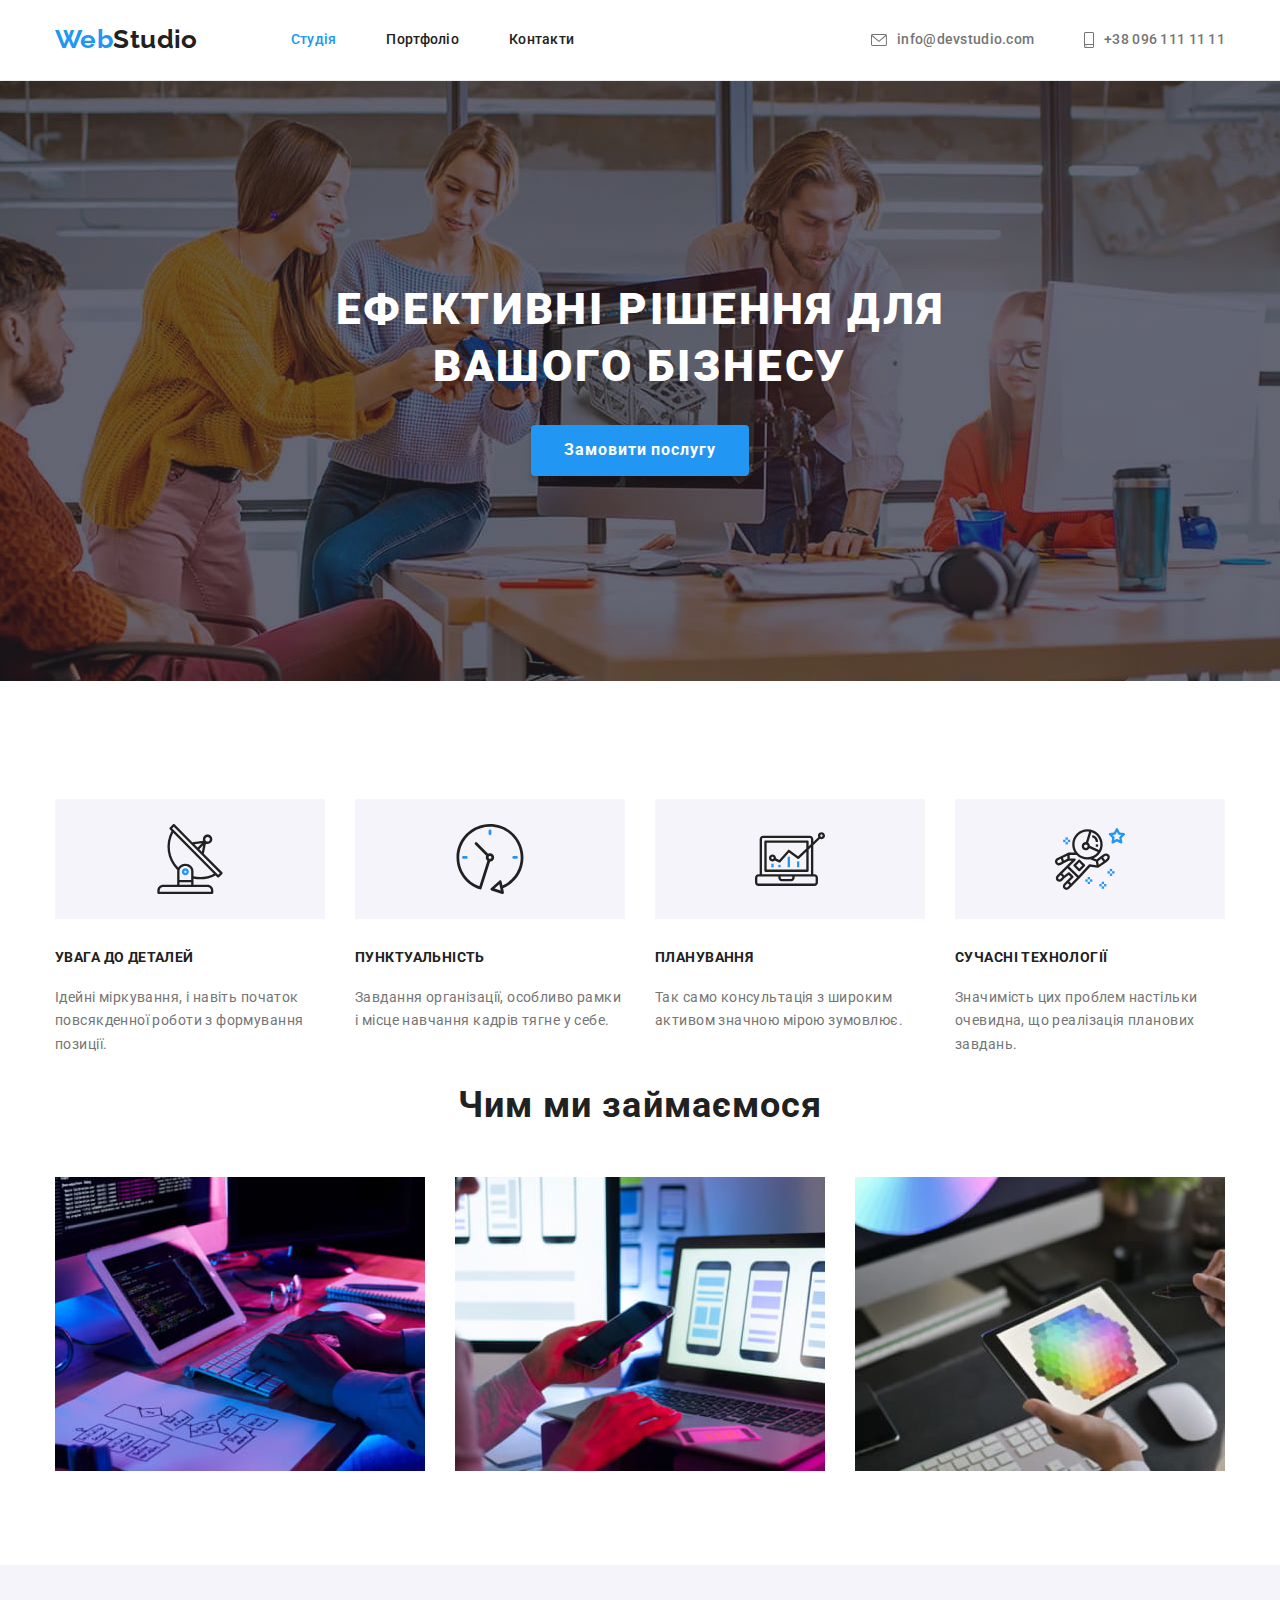
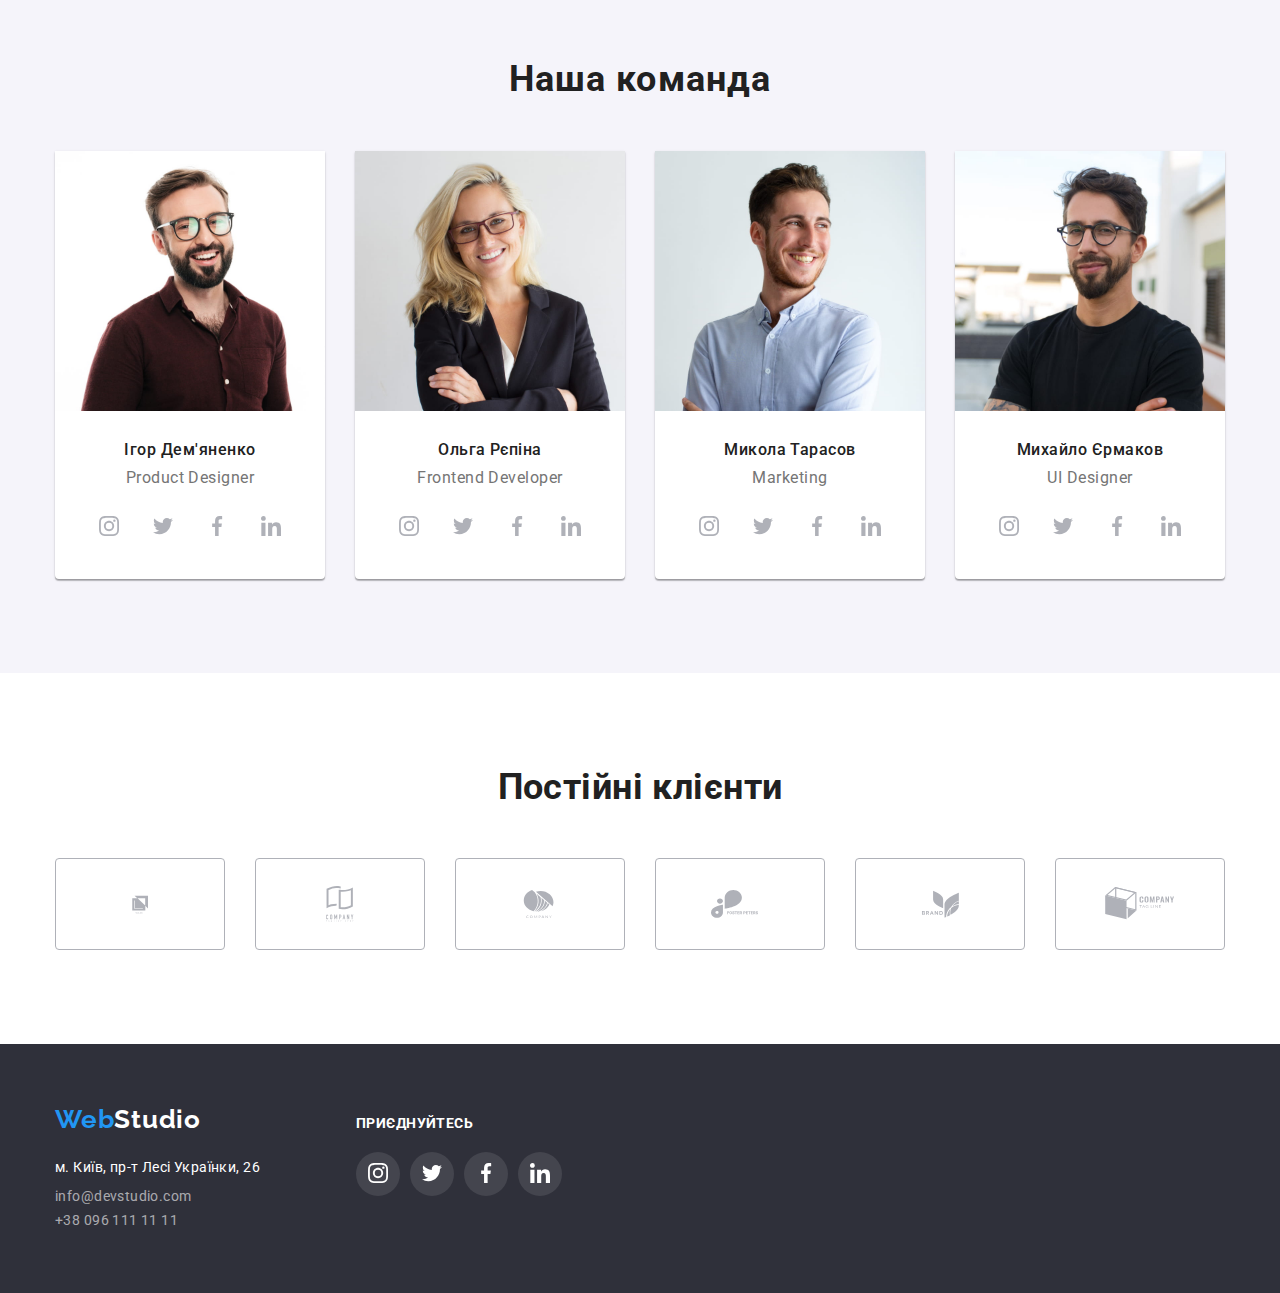
==== commit cf5978d4: "commit" ====
--- a/index.html
+++ b/index.html
@@ -393,7 +393,7 @@
       </section>
       <section class="client section">
         <div class="container">
-          <h2 class="client-title">Постійні клієнт</h2>
+          <p class="client-title">Постійні клієнти</p>
           <ul class="client-list">
             <li class="client-item">
               <a
@@ -403,9 +403,10 @@
                 rel="noopener no refferer"
                 aria-label="icon-group"
               >
-                <svg class="client-icon" height="47" width="41">
-                  <use href="./image/icons.svg#Logo"></use>
-                </svg>
+              <svg class="client-icon" height="47" width="41">
+                <use href="./image/icons.svg#Logo"></use>
+              </svg>
+              </a>
               </a>
             </li>
             <li class="client-item">
@@ -416,9 +417,10 @@
                 rel="noopener no refferer"
                 aria-label="icon-group"
               >
-                <svg class="client-icon" height="47" width="41">
-                  <use href="./image/icons.svg#Logo1"></use>
-                </svg>
+              <svg class="client-icon" height="41" width="84">
+                <use href="./image/icons.svg#Logo1"></use>
+              </svg>
+              </a>
               </a>
             </li>
             <li class="client-item">
@@ -429,9 +431,10 @@
                 rel="noopener no refferer"
                 aria-label="icon-group"
               >
-                <svg class="client-icon" height="52" width="40">
-                  <use href="./image/icons.svg#Logo2"></use>
-                </svg>
+               <svg class="client-icon" height="41" width="84">
+                <use href="./image/icons.svg#Logo2"></use>
+              </svg>
+              </a>
               </a>
             </li>
             <li class="client-item">
@@ -442,9 +445,9 @@
                 rel="noopener no refferer"
                 aria-label="icon-group"
               >
-                <svg class="client-icon" height="41" width="43">
-                  <use href="./image/icons.svg#Logo3"></use>
-                </svg>
+              <svg class="client-icon" height="41" width="84">
+                <use href="./image/icons.svg#Logo3"></use>
+              </svg>
               </a>
             </li>
             <li class="client-item">
@@ -455,7 +458,7 @@
                 rel="noopener no refferer"
                 aria-label="icon-group"
               >
-                <svg class="client-icon" height="41" width="84">
+                <svg class="client-icon" height="45" width="63">
                   <use href="./image/icons.svg#Logo4"></use>
                 </svg>
               </a>
@@ -468,7 +471,7 @@
                 rel="noopener no refferer"
                 aria-label="icon-group"
               >
-                <svg class="client-icon" height="45" width="63">
+                <svg class="client-icon" height="44" width="94">
                   <use href="./image/icons.svg#Logo5"></use>
                 </svg>
               </a>
@@ -478,45 +481,71 @@
       </section>
     </main>
     <footer class="footer">
-      
       <div class="container footer-position">
         <div>
-        <a href="" class="logo-footer">Web<span class="logo-part-footer">Studio</span></a>
-        <address class="addres-box">
-          <p class="color-adress">м. Київ, пр-т Лесі Українки, 26</p>
-          <ul class="address-item">
-            <li class="address-list">
-              <a class="adress-contact" href="mailto:info@devstudio.com"> info@devstudio.com</a>
-            </li>
-            <li class="address-list"><a class="adress-contact" href="tel:+380961111111">+38 096 111 11 11</a></li>
+          <a href="" class="logo-footer">Web<span class="logo-part-footer">Studio</span></a>
+          <address class="addres-box">
+            <p class="color-adress">м. Київ, пр-т Лесі Українки, 26</p>
+            <ul class="address-item">
+              <li class="address-list">
+                <a class="adress-contact" href="mailto:info@devstudio.com"> info@devstudio.com</a>
+              </li>
+              <li class="address-list">
+                <a class="adress-contact" href="tel:+380961111111">+38 096 111 11 11</a>
+              </li>
+            </ul>
+          </address>
+        </div>
+        <div class="footer-social">
+          <h2 class="footer-social-title">приєднуйтесь</h2>
+          <ul class="footer-social-list">
+            <li class="footer-social-item">
+              <a href=""
+                class="footer-social-link"
+                target="_blank"
+                rel="noopener no refferer"
+                aria-label="instagram"
+                ><svg class="social-icon" height="20" width="20">
+                  <use href="./image/icons.svg#instagram2"></use>
+                </svg>
+              </a>
+            </li>
+            <li class="footer-social-item">
+              <a href=""
+                class="footer-social-link"
+                target="_blank"
+                rel="noopener no refferer"
+                aria-label="twitter"
+                ><svg class="social-icon" height="20" width="20">
+                  <use href="./image/icons.svg#twitter2"></use>
+                </svg>
+              </a>
+            </li>
+            <li class="footer-social-item">
+              <a href=""
+                class="footer-social-link"
+                target="_blank"
+                rel="noopener no refferer"
+                aria-label="facebook"
+                ><svg class="social-icon" height="20" width="20">
+                  <use href="./image/icons.svg#facebook2"></use>
+                </svg>
+              </a>
+            </li>
+            <li class="footer-social-item">
+              <a href=""
+                class="footer-social-link"
+                target="_blank"
+                rel="noopener no refferer"
+                aria-label="linkedin"
+                ><svg class="social-icon" height="20" width="20">
+                  <use href="./image/icons.svg#linkedin2"></use>
+                </svg>
+              </a>
+            </li>
           </ul>
-        </address>
+        </div>
       </div>
-      <div class="footer-social">
-        <h2 class="footer-social-title">приєднуйтесь</h2>
-        <ul class="footer-social-list">
-          <li class="footer-social-item">
-            <a class="footer-social-link" target="_blank" rel="noopener no refferer"
-            aria-label="instagram"><svg class="social-icon" height="20" width="20"><use href="./image/icons.svg#instagram2"></use>
-            </svg>
-          </a>
-          </li>
-          <li class="footer-social-item"> <a class="footer-social-link" target="_blank" rel="noopener no refferer"
-            aria-label="twitter"><svg class="social-icon" height="20" width="20"><use href="./image/icons.svg#twitter2"></use>
-            </svg>
-          </a></li>
-          <li class="footer-social-item"> <a class="footer-social-link" target="_blank" rel="noopener no refferer"
-            aria-label="facebook"><svg class="social-icon" height="20" width="20"><use href="./image/icons.svg#facebook2"></use>
-            </svg>
-          </a></li>
-          <li class="footer-social-item"> <a class="footer-social-link" target="_blank" rel="noopener no refferer"
-            aria-label="linkedin"><svg class="social-icon" height="20" width="20"><use href="./image/icons.svg#linkedin2"></use>
-            </svg>
-          </a></li>
-        </ul>
-
-      </div>
-  
     </footer>
   </body>
 </html>
--- a/styles/styles.css
+++ b/styles/styles.css
@@ -171,6 +171,7 @@
   padding-bottom: 0;
 }
 
+
 /* Слоган*/
 .slogan {
   font-weight: 900;
@@ -278,6 +279,7 @@
 .feature-list-item {
   min-width: 270px;
   height: 98px;
+  display: block;
 }
 /* Чим ми займаємось*/
 .list-how {
@@ -491,9 +493,11 @@
 }
 .project-item {
   text-decoration: none;
-}
-.portfolio-link:hover,
-.portfolio-link:focus {
+  display: block;
+}
+
+.project-item:hover,
+.project-item:focus {
   box-shadow: 0px 1px 1px rgba(0, 0, 0, 0.12), 0px 4px 4px rgba(0, 0, 0, 0.06),
     1px 4px 6px rgba(0, 0, 0, 0.16);
 }
@@ -556,6 +560,7 @@
 }
 
 /* Clietns */
+
 .client-title {
   font-weight: 700;
   font-size: 36px;
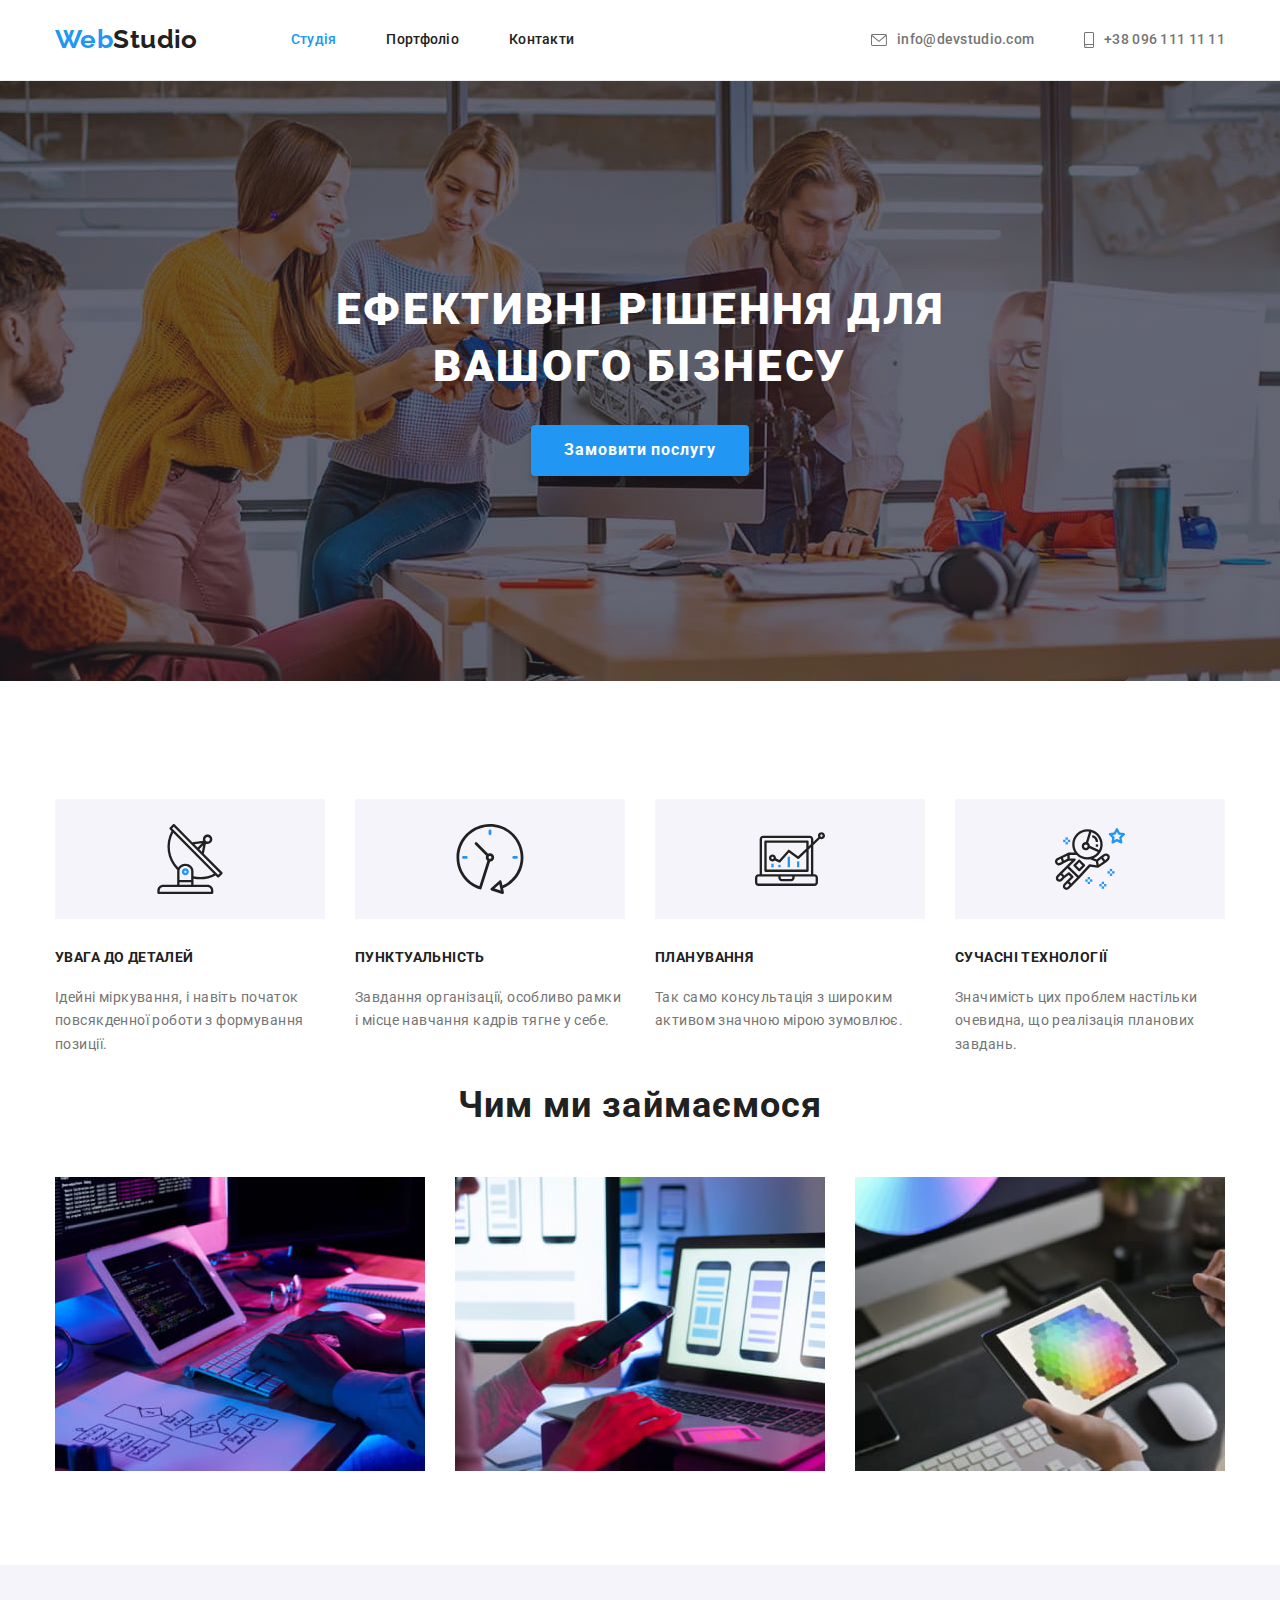
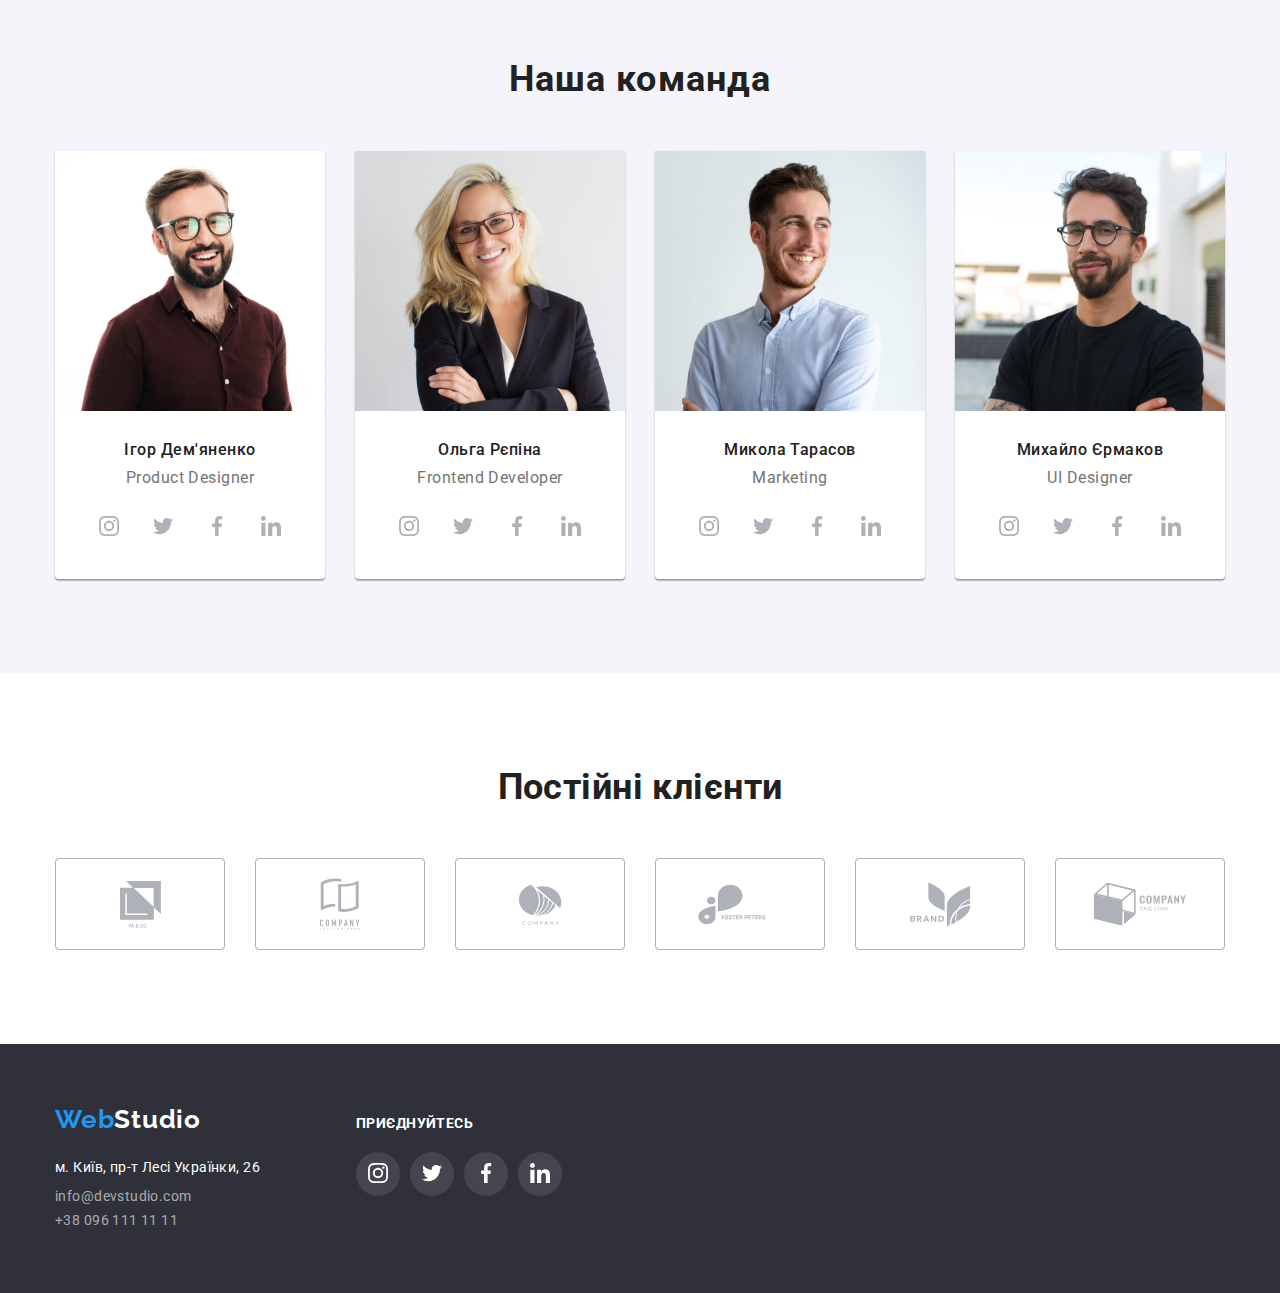
==== commit 6a406ef5: "commit" ====
--- a/index.html
+++ b/index.html
@@ -400,7 +400,7 @@
                 class="client-link"
                 href=""
                 target="_blank"
-                rel="noopener no refferer"
+                rel="noreferrer noopener"
                 aria-label="icon-group"
               >
               <svg class="client-icon" height="47" width="41">
@@ -414,10 +414,10 @@
                 class="client-link"
                 href=""
                 target="_blank"
-                rel="noopener no refferer"
+                rel="noopener norefferer"
                 aria-label="icon-group"
               >
-              <svg class="client-icon" height="41" width="84">
+              <svg class="client-icon" height="52" width="40">
                 <use href="./image/icons.svg#Logo1"></use>
               </svg>
               </a>
@@ -428,7 +428,7 @@
                 class="client-link"
                 href=""
                 target="_blank"
-                rel="noopener no refferer"
+                rel="noopener norefferer"
                 aria-label="icon-group"
               >
                <svg class="client-icon" height="41" width="84">
@@ -442,7 +442,7 @@
                 class="client-link"
                 href=""
                 target="_blank"
-                rel="noopener no refferer"
+                rel="noopener norefferer"
                 aria-label="icon-group"
               >
               <svg class="client-icon" height="41" width="84">
@@ -455,7 +455,7 @@
                 class="client-link"
                 href=""
                 target="_blank"
-                rel="noopener no refferer"
+                rel="noopener norefferer"
                 aria-label="icon-group"
               >
                 <svg class="client-icon" height="45" width="63">
@@ -468,7 +468,7 @@
                 class="client-link"
                 href=""
                 target="_blank"
-                rel="noopener no refferer"
+                rel="noopener norefferer"
                 aria-label="icon-group"
               >
                 <svg class="client-icon" height="44" width="94">
